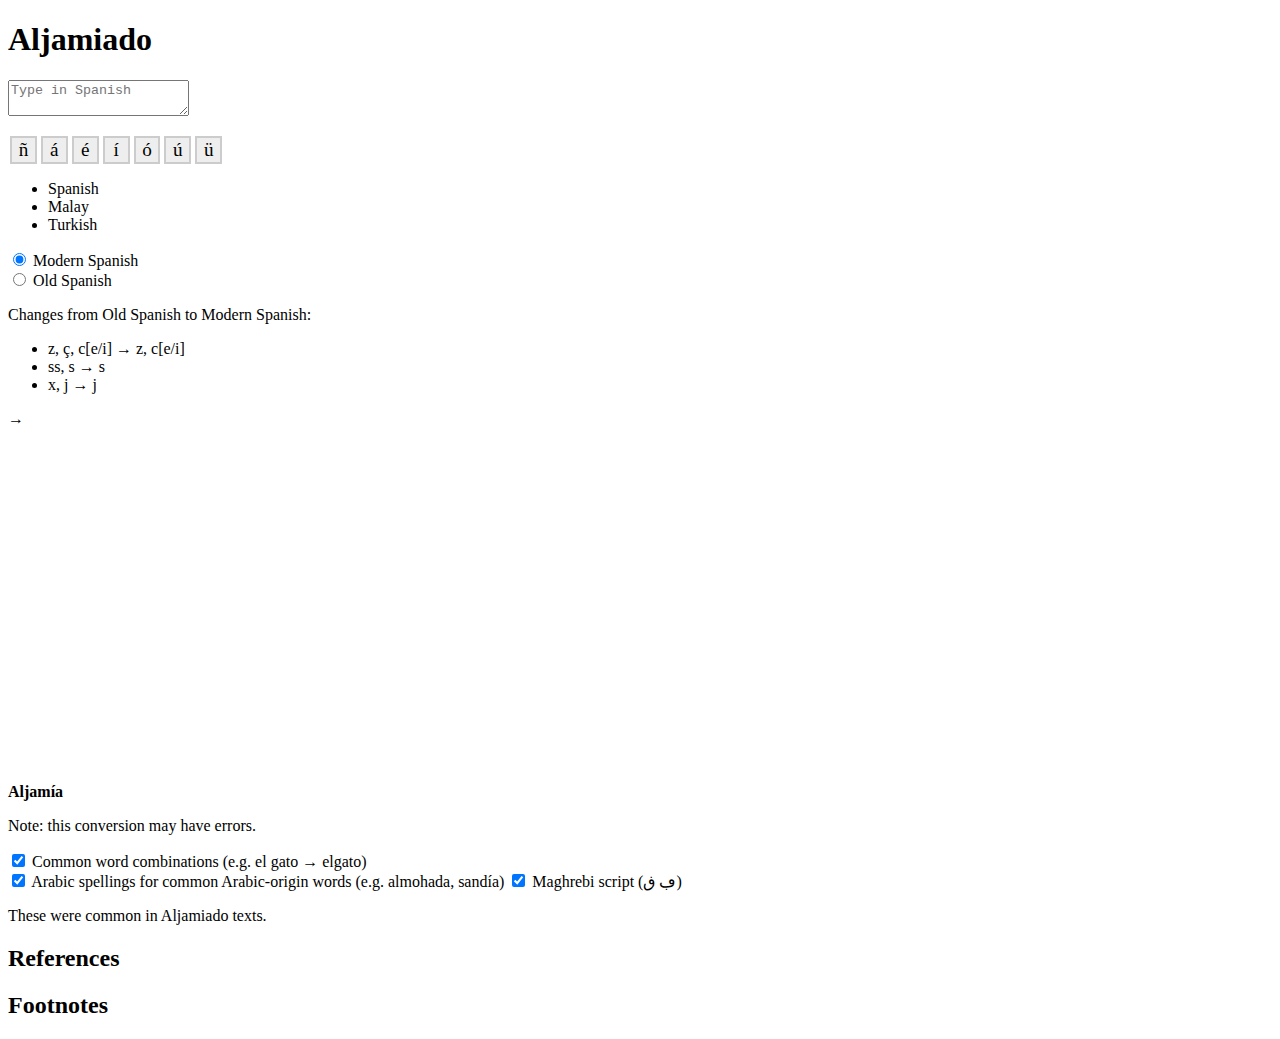
==== aljamiado/index.html @ 00fc75a9 "ottoman turkish improvements" ====
<!DOCTYPE html>
<html lang="en">

<head>
    <meta charset="utf-8">
    <meta name="viewport" content="width=device-width, initial-scale=1.0">
    <meta property="og:title" content="Aljamiado">
    <meta property="og:image" content="https://harysdalvi.com/sub/projects/classics-converter/img/Romance_languages.jpg">
    <link rel="stylesheet" href="https://harysdalvi.com/main.css">
    <title>Aljamiado</title>
    <link rel="stylesheet" href="https://harysdalvi.com/sub/projects/classics-converter/classics-shared.css">
    <style>
    #output-box {
        width: calc(100% - 24px);
        min-height: calc(max(200px, 35vh));
        padding: 12px;
        direction: rtl;
    }
    #output-settings,#special-chars {
        margin-block-start: 1em;
        margin-block-end: 1em;
    }
    button {
        font-size: 1.2em;
        font-family: inherit;
        min-width: 1.4em;
        background: #EEEEEE;
        border: 2px solid #CCCCCC;
        margin: 0 2px;
    }
    button:hover {
        background: #CCCCCC;
    }
    </style>
    <!-- <base href="https://harysdalvi.com/sub/projects/aljamiado/"> -->
    <script async src="https://www.googletagmanager.com/gtag/js?id=G-YPKKGJ4J3K"></script>
    <script>
    window.dataLayer = window.dataLayer || [];
    function gtag(){window.dataLayer.push(arguments);}
    gtag('js', new Date());

    gtag('config', 'G-YPKKGJ4J3K');
    </script>
    <script src="constants.js"></script>
    <script src="convert.js"></script>
</head>

<body>
<div class="before-main">
<h1>Aljamiado</h1>
<div class="box-container">
    <div class="box-container-column has-box">
        <div class="text-box">
            <textarea id="input-box" spellcheck="false" autocorrect="off" autocapitalize="off" placeholder="Type in Spanish"></textarea>
            <div class="ortho-box">
                <span id="orthography"></span>
            </div>
        </div>
        <div id="special-chars"></div>
        <ul class="choose-lang" id="input-lang">
            <li data-lang="es" class="active">Spanish</li>
            <li data-lang="ms">Malay</li>
            <li data-lang="tr">Turkish</li>
        </ul>
        <aside id="input-settings">
            <div data-lang="es">
                <form name="es_input" action="javascript:void(0)">
                    <input type="radio" name="era" value="modern" id="modern" checked>
                    <label for="modern">Modern Spanish</label><br>
                    <input type="radio" name="era" value="old" id="old">
                    <label for="old">Old Spanish</label>
                </form>
            </div>
        </aside>
        <aside id="input-instructions">
            <div data-lang="es">
                <p>
                    Changes from Old Spanish to Modern Spanish:
                    <ul>
                        <li>z, ç, c[e/i] → z, c[e/i]</li>
                        <li>ss, s → s</li>
                        <li>x, j → j</li>
                    </ul>
                </p>
            </div>
        </aside>
    </div>

    <div id="conv-arrow">→</div>

    <div class="box-container-column has-box">
        <div class="text-box">
            <div id="output-box"></div>
        </div>
        <!-- <ul class="choose-lang" id="output-lang">
        </ul> -->
        <aside id="output-settings">
            <div data-lang="es">
                <b>Aljamía</b>
            </div>
            <div data-lang="ms">
                <b>Jawi</b>
            </div>
            <div data-lang="tr">
                <b>Ottoman Turkish</b>
            </div>
            <p>Note: this conversion may have errors.</p>
            <div data-lang="es">
                <form name="es_output" action="javascript:void(0)">
                    <input type="checkbox" name="abbr" value="abbr" id="abbr" checked>
                    <label for="abbr">Common word combinations (e.g. el gato → elgato)</label><br>
                    <input type="checkbox" name="arabic" value="arabic" id="arabic" checked>
                    <label for="arabic">Arabic spellings for common Arabic-origin words (e.g. almohada, sandía)</label>
                    <input type="checkbox" name="maghrebi" value="maghrebi" id="maghrebi" checked>
                    <label for="maghrebi">Maghrebi script (ڢ ڧ)</label>
                    <p>These were common in Aljamiado texts.</p>
                    </p>
                </form>
            </div>
        </aside>
    </div>
</div>

</div>

<div class="main">
    

    <h2 id="ref">References</span></h2>
    <ol id="reflist">
    </ol>
    <h2>Footnotes</h2>
    <ul id="footnotes">
    </ul>
</div>


<div id="footer"></div>
<script src="http://harysdalvi.com/services.js"></script>
<script>
setAnchors();
orderCitations();
orderCitations('footnotes', ['*']);
// const DARK = darkTheme();
</script>
<script src="main.js"></script>

</body>

</html>
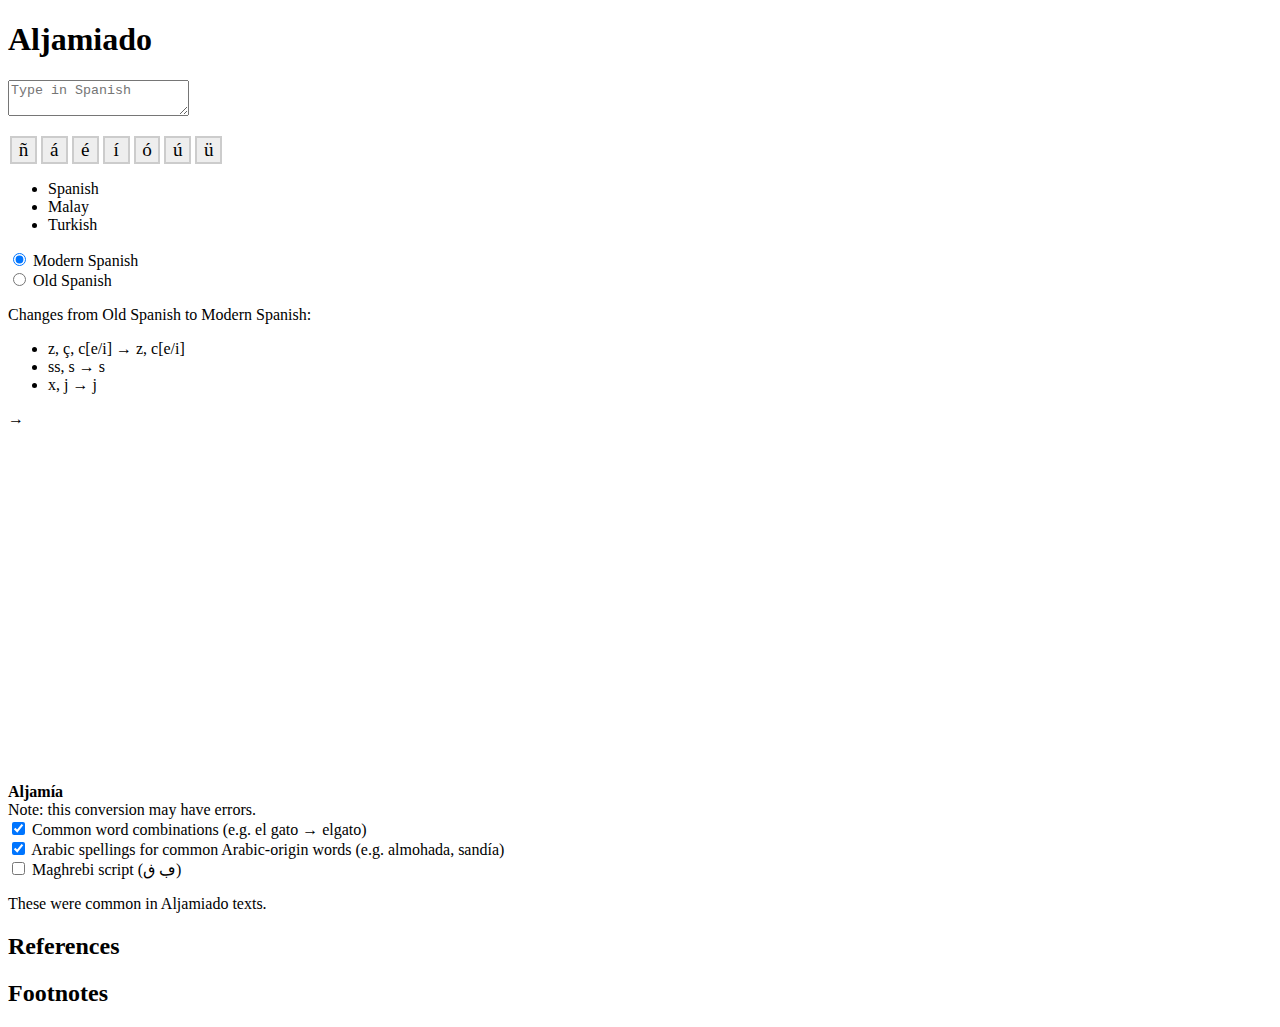
==== commit 153e8cb9: "fonts and styling" ====
--- a/aljamiado/index.html
+++ b/aljamiado/index.html
@@ -5,16 +5,22 @@
     <meta charset="utf-8">
     <meta name="viewport" content="width=device-width, initial-scale=1.0">
     <meta property="og:title" content="Aljamiado">
+    <meta property="og:description" content="An online tool to write Spanish, Malay, and Turkish in their historic Arabic scripts">
     <meta property="og:image" content="https://harysdalvi.com/sub/projects/classics-converter/img/Romance_languages.jpg">
     <link rel="stylesheet" href="https://harysdalvi.com/main.css">
     <title>Aljamiado</title>
+    <meta name="description" content="An online tool to write Spanish, Malay, and Turkish in their historic Arabic scripts">
     <link rel="stylesheet" href="https://harysdalvi.com/sub/projects/classics-converter/classics-shared.css">
+    <link rel="preconnect" href="https://fonts.googleapis.com">
+    <link rel="preconnect" href="https://fonts.gstatic.com" crossorigin>
+    <link href="https://fonts.googleapis.com/css2?family=Scheherazade+New&display=swap" rel="stylesheet">
     <style>
     #output-box {
         width: calc(100% - 24px);
         min-height: calc(max(200px, 35vh));
         padding: 12px;
         direction: rtl;
+        font-family: 'Scheherazade New', 'Times New Roman', serif;
     }
     #output-settings,#special-chars {
         margin-block-start: 1em;
@@ -104,17 +110,16 @@
             <div data-lang="tr">
                 <b>Ottoman Turkish</b>
             </div>
-            <p>Note: this conversion may have errors.</p>
+            Note: this conversion may have errors.
             <div data-lang="es">
                 <form name="es_output" action="javascript:void(0)">
                     <input type="checkbox" name="abbr" value="abbr" id="abbr" checked>
                     <label for="abbr">Common word combinations (e.g. el gato → elgato)</label><br>
                     <input type="checkbox" name="arabic" value="arabic" id="arabic" checked>
-                    <label for="arabic">Arabic spellings for common Arabic-origin words (e.g. almohada, sandía)</label>
-                    <input type="checkbox" name="maghrebi" value="maghrebi" id="maghrebi" checked>
+                    <label for="arabic">Arabic spellings for common Arabic-origin words (e.g. almohada, sandía)</label><br>
+                    <input type="checkbox" name="maghrebi" value="maghrebi" id="maghrebi">
                     <label for="maghrebi">Maghrebi script (ڢ ڧ)</label>
                     <p>These were common in Aljamiado texts.</p>
-                    </p>
                 </form>
             </div>
         </aside>
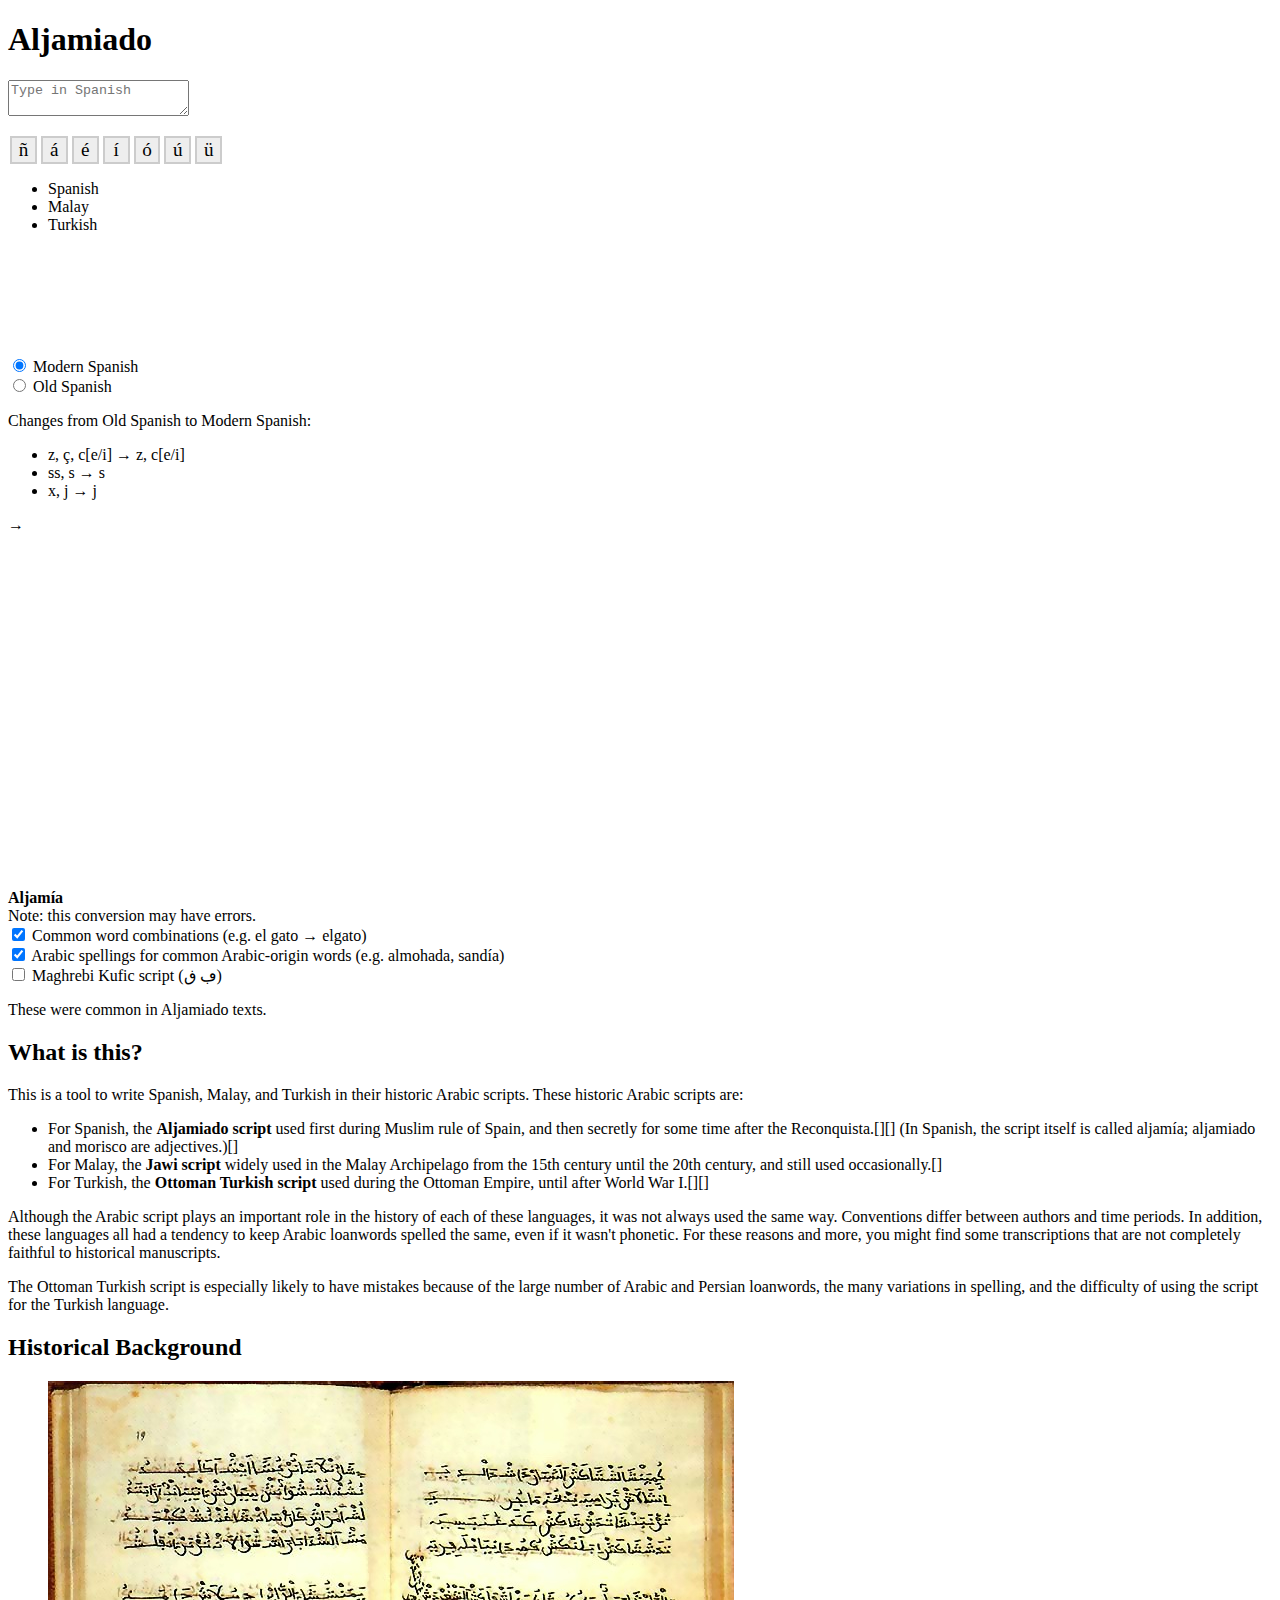
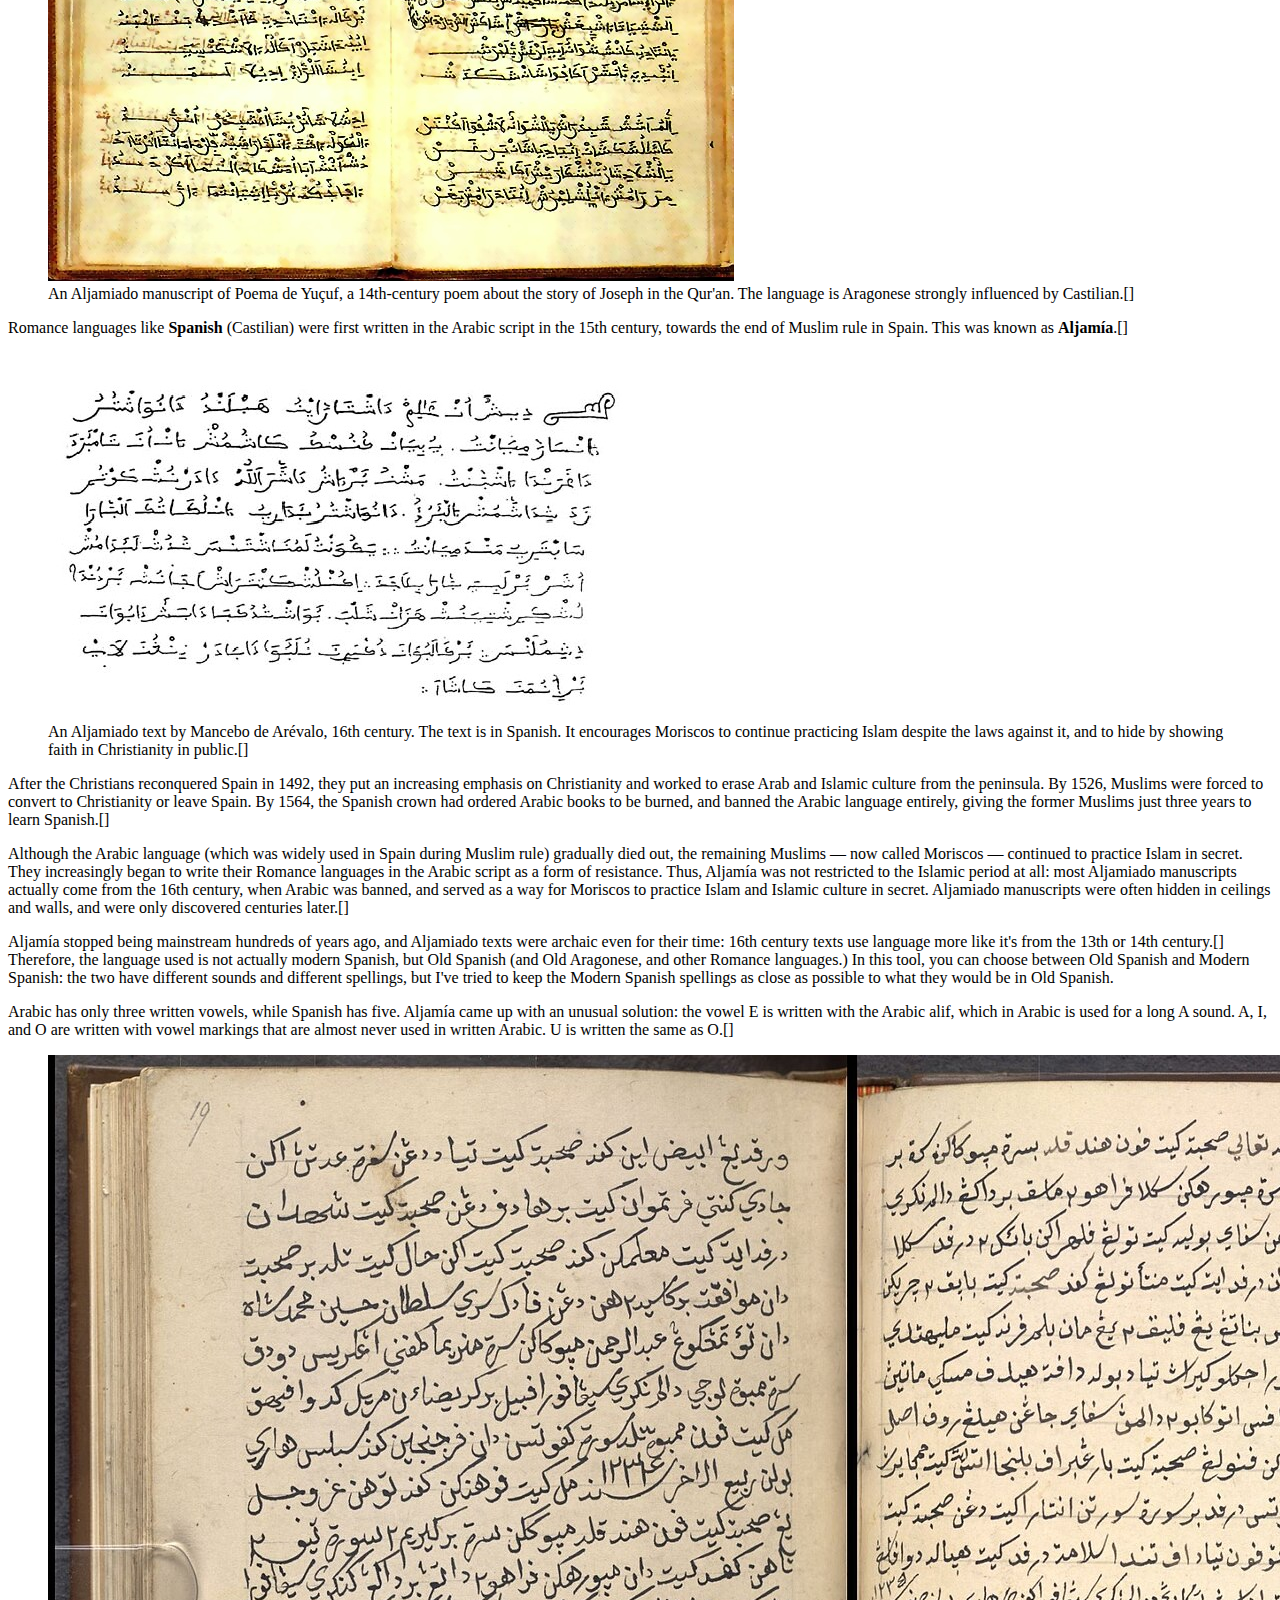
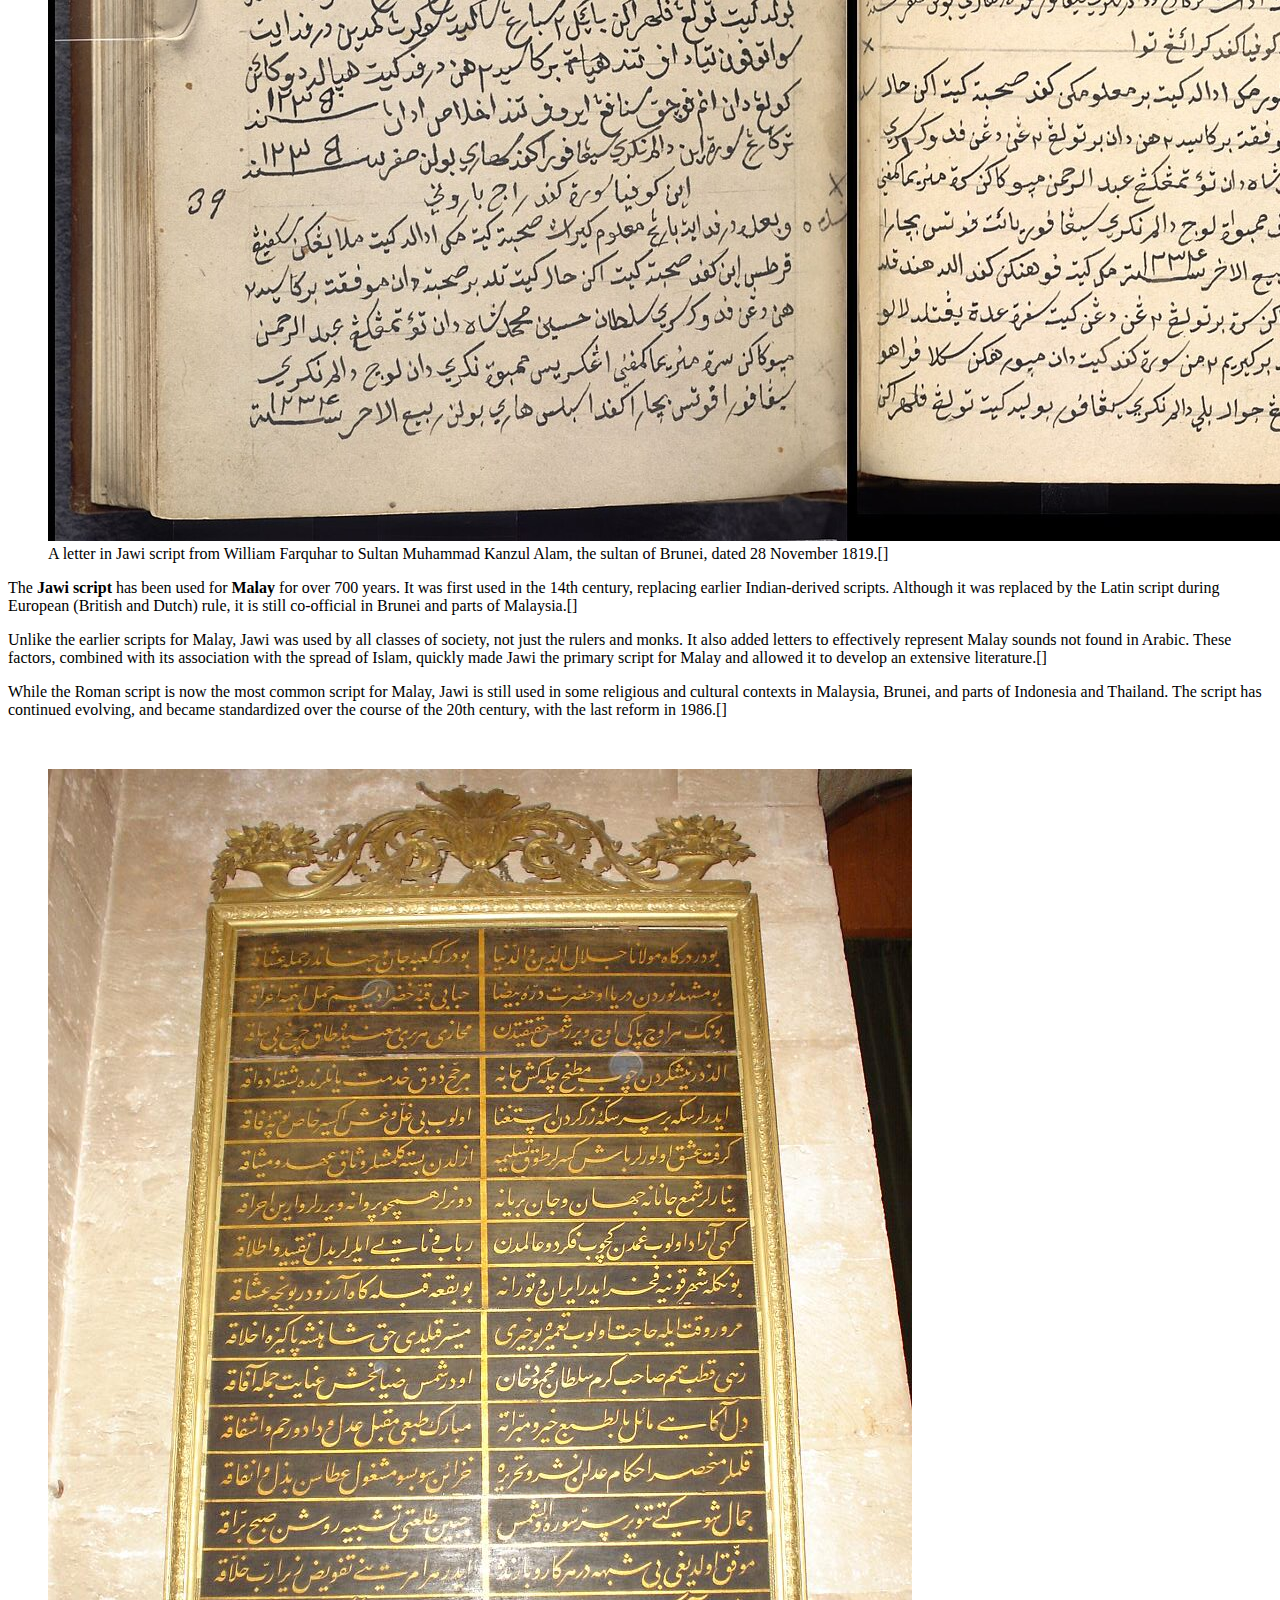
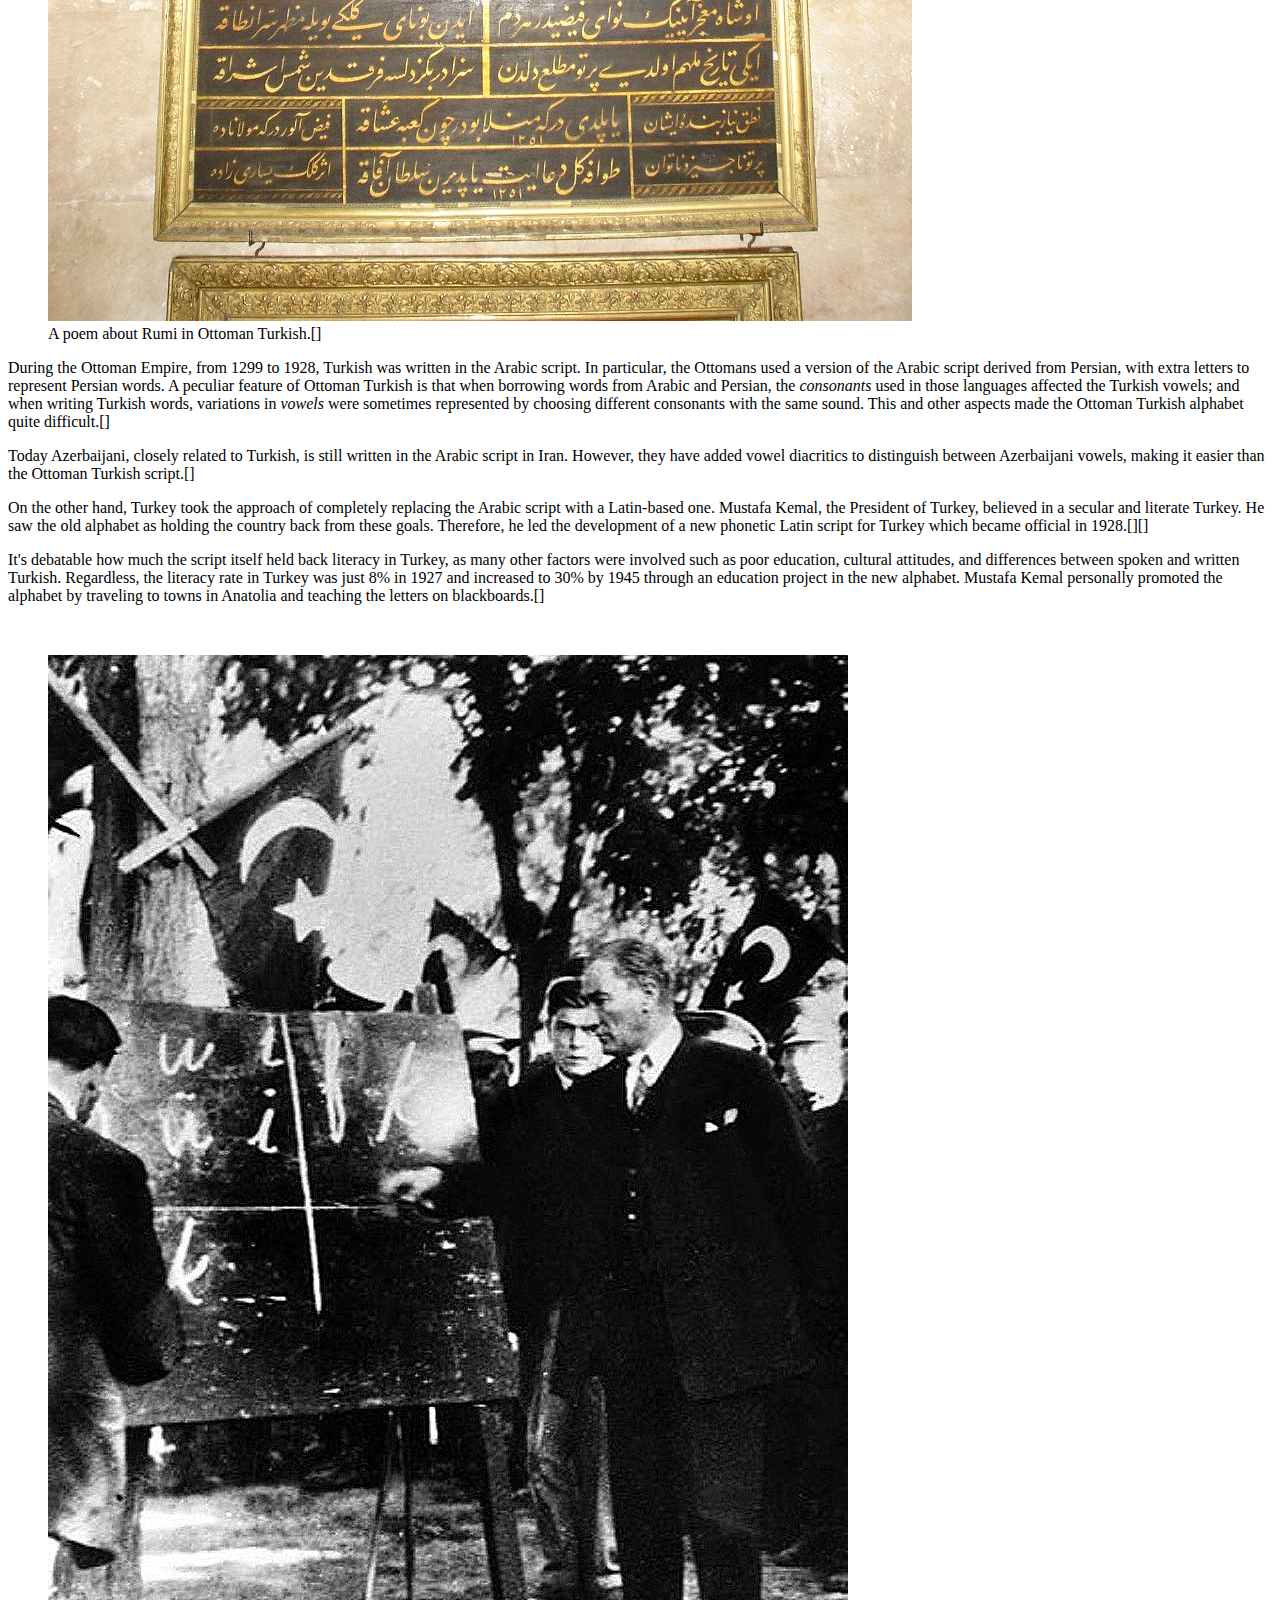
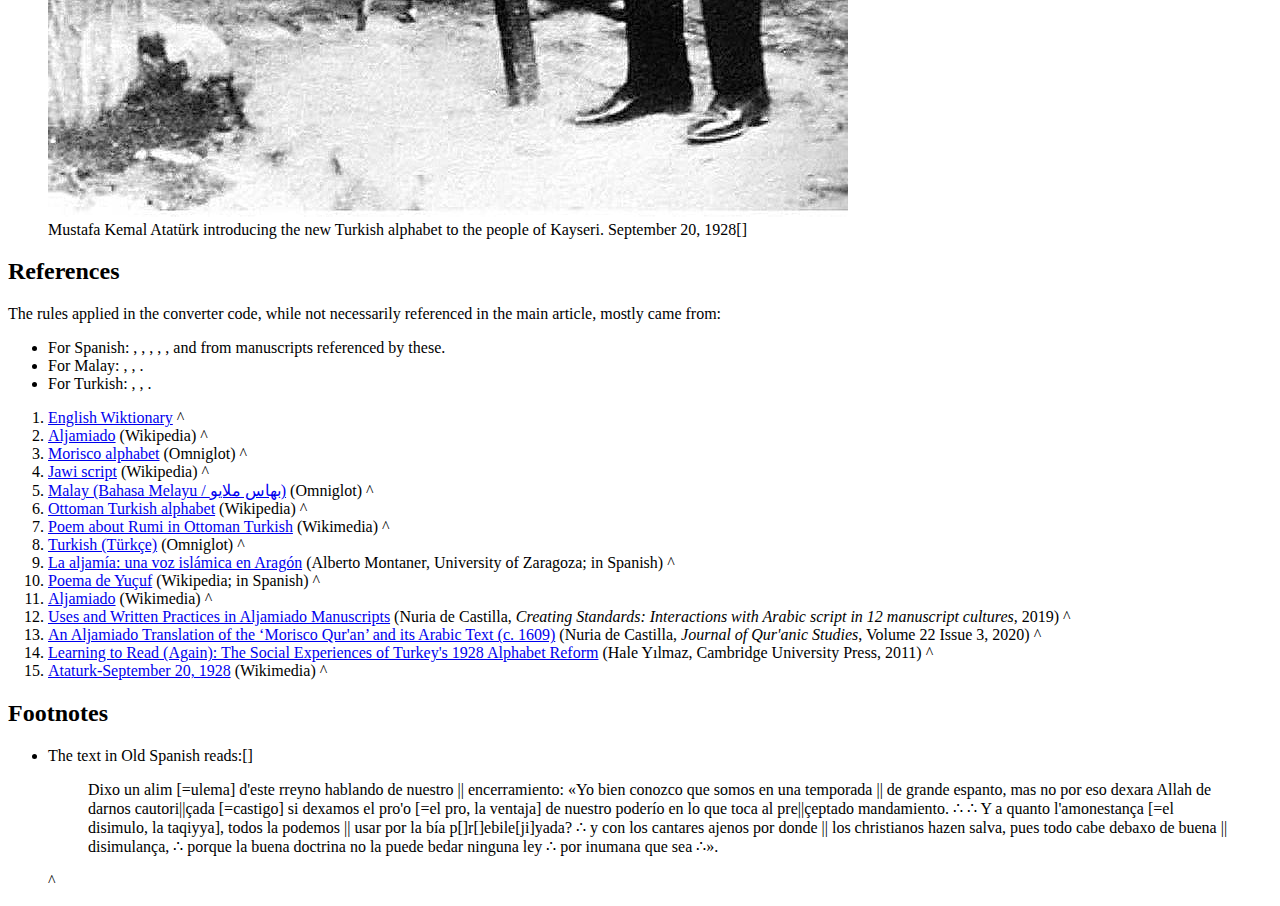
==== commit 464490c8: "add writeup and images for aljamiado" ====
--- a/aljamiado/index.html
+++ b/aljamiado/index.html
@@ -26,6 +26,9 @@
         margin-block-start: 1em;
         margin-block-end: 1em;
     }
+    ul.choose-lang {
+        height: 160px;
+    }
     button {
         font-size: 1.2em;
         font-family: inherit;
@@ -89,6 +92,14 @@
                     </ul>
                 </p>
             </div>
+            <div data-lang="ms">
+                <p>
+                    <ul>
+                        <li>Always use é for e taling: mérah</li>
+                        <li>Use e or ĕ for e pepet: kecil/kĕcil</li>
+                    </ul>
+                </p>
+            </div>
         </aside>
     </div>
 
@@ -118,7 +129,7 @@
                     <input type="checkbox" name="arabic" value="arabic" id="arabic" checked>
                     <label for="arabic">Arabic spellings for common Arabic-origin words (e.g. almohada, sandía)</label><br>
                     <input type="checkbox" name="maghrebi" value="maghrebi" id="maghrebi">
-                    <label for="maghrebi">Maghrebi script (ڢ ڧ)</label>
+                    <label for="maghrebi">Maghrebi Kufic script (ڢ ڧ)</label>
                     <p>These were common in Aljamiado texts.</p>
                 </form>
             </div>
@@ -129,13 +140,173 @@
 </div>
 
 <div class="main">
-    
+    <h2 id="what-is-this">What is this?</h2>
+    <p>This is a tool to write Spanish, Malay,
+        and Turkish in their historic Arabic scripts.
+        These historic Arabic scripts are:
+        <ul>
+            <li>For Spanish, the <strong>Aljamiado script</strong>
+                used first during Muslim rule of Spain, and then secretly for some time after
+                the Reconquista.[<a data-cite="aljamiado"></a>][<a data-cite="morisco"></a>]
+                (In Spanish, the script itself is called aljamía; aljamiado and morisco are
+                adjectives.)[<a data-cite="aragon"></a>]</li>
+            <li>For Malay, the <strong>Jawi script</strong>
+                widely used in the Malay Archipelago from the 15th century until the 20th century,
+                and still used occasionally.[<a data-cite="jawi"></a>]</li>
+            <li>For Turkish, the <strong>Ottoman Turkish script</strong>
+                used during the Ottoman Empire, until after World War I.[<a data-cite="ottoman"></a>][<a data-cite="turkish"></a>]</li>
+        </ul>
+        Although the Arabic script plays an important role in the history of each of these languages,
+            it was not always used the same way. Conventions differ between authors and time periods.
+            In addition, these languages all had a tendency to keep Arabic loanwords spelled the same,
+            even if it wasn't phonetic. For these reasons and more, you might find some
+            transcriptions that are not completely faithful to historical manuscripts.
+    </p>
+    <p>The Ottoman Turkish script is especially likely to have mistakes because of the
+        large number of Arabic and Persian loanwords, the many variations in spelling,
+        and the difficulty of using the script for the Turkish language.
+    </p>
+
+    <h2 id="historical-background">Historical Background</h2>
+    <figure class="bigimg">
+        <img src="img/Poema_de_Yusuf.jpg" alt="Poema de Yusuf">
+        <figcaption>An Aljamiado manuscript of Poema de Yuçuf, a 14th-century poem about the story of Joseph in the Qur'an.
+            The language is Aragonese strongly influenced by Castilian.[<a data-cite="yusuf"></a>]</figcaption>
+    </figure>
+    <p>Romance languages like <strong>Spanish</strong> (Castilian) were first written in the Arabic script in the 15th
+        century, towards the end of Muslim rule in Spain. This was known as <strong>Aljamía</strong>.[<a data-cite="aljamiado"></a>]</p>
+    <figure class="endfloat">
+        <img src="img/arevalo.jpg" alt="Aljamiado text by Mancebo de Arévalo, 16th century">
+        <figcaption>An Aljamiado text by Mancebo de Arévalo, 16th century.
+            The text is in Spanish. It encourages Moriscos to continue practicing Islam despite
+            the laws against it, and to hide by showing faith in Christianity in public.<a data-footnotes="aljamiado"></a>[<a data-cite="arevalo"></a>]
+        </figcaption>
+    </figure>
+    <p>
+        After the Christians reconquered Spain in
+        1492, they put an increasing emphasis on Christianity and worked to erase Arab and Islamic culture from
+        the peninsula. By 1526, Muslims were forced to convert to Christianity or leave Spain.
+        By 1564, the Spanish crown had ordered Arabic books to be burned,
+        and banned the Arabic language entirely, giving the former Muslims just three years to learn Spanish.[<a data-cite="nuria"></a>]
+    </p>
+        Although the Arabic language (which was widely used in Spain during Muslim rule)
+        gradually died out, the remaining Muslims &mdash; now called Moriscos &mdash;
+        continued to practice Islam in secret.
+        They increasingly began to write their
+        Romance languages in the Arabic script as a form of resistance.
+        Thus, Aljamía was not restricted to the Islamic period at all:
+        most Aljamiado manuscripts actually come from the
+        16th century, when Arabic was banned, and served as a way for Moriscos to practice Islam and Islamic culture in secret.
+        Aljamiado manuscripts were often hidden in
+        ceilings and walls, and were only discovered centuries later.[<a data-cite="nuria"></a>]
+    </p>
+    <p>Aljamía stopped being mainstream hundreds of years ago, and Aljamiado texts were archaic
+        even for their time: 16th century texts use language more like it's from the 13th or 14th century.[<a data-cite="nuria"></a>]
+        Therefore, the language used is not actually modern Spanish, but Old Spanish (and Old Aragonese,
+        and other Romance languages.) In this tool, you can choose between Old Spanish and Modern Spanish:
+        the two have different sounds and different spellings, but I've tried to keep the Modern Spanish
+        spellings as close as possible to what they would be in Old Spanish.
+    </p>
+    <p>Arabic has only three written vowels, while Spanish has five. Aljamía came up with an unusual solution:
+        the vowel E is written with the Arabic alif, which in Arabic is used for a long A sound.
+        A, I, and O are written with vowel markings that are almost never used in written Arabic.
+        U is written the same as O.[<a data-cite="aljamiado"></a>]
+    </p>
+    <figure class="endfloat">
+        <img src="img/jawi.jpg" alt="Jawi script">
+        <figcaption>A letter in Jawi script from William Farquhar to Sultan Muhammad Kanzul Alam, the sultan of Brunei, dated 28 November 1819.[<a data-cite="jawi"></a>]</figcaption>
+    </figure>
+    <p>The <strong>Jawi script</strong> has been used for <strong>Malay</strong> for over 700 years.
+        It was first used in the 14th century,
+        replacing earlier Indian-derived scripts. Although it was replaced by the Latin script during
+        European (British and Dutch) rule, it is still co-official in Brunei and parts of Malaysia.[<a data-cite="malay"></a>]
+    </p>
+    <p>Unlike the earlier scripts for Malay, Jawi was used by all classes of society, not just the rulers and monks.
+        It also added letters to effectively represent Malay sounds not found in Arabic.
+        These factors, combined with its association with the spread of Islam, quickly made Jawi the primary
+        script for Malay and allowed it to develop an extensive literature.[<a data-cite="jawi"></a>]
+    </p>
+    <p>While the Roman script is now the most common script for Malay, Jawi is still used in
+        some religious and cultural contexts in Malaysia, Brunei, and parts of Indonesia and Thailand.
+        The script has continued evolving, and became standardized over the course of the 20th century,
+        with the last reform in 1986.[<a data-cite="jawi"></a>]
+    </p>
+    <br clear="all">
+    <figure class="endfloat">
+        <img src="img/ottoman.jpg" alt="Ottoman Turkish script">
+        <figcaption>A poem about Rumi in Ottoman Turkish.[<a data-cite="ottoman-rumi"></a>]</figcaption>
+    </figure>
+    <p>During the Ottoman Empire, from 1299 to 1928, Turkish was written in the Arabic script.
+        In particular, the Ottomans used a version of the Arabic script derived from Persian,
+        with extra letters to represent Persian words. A peculiar feature of Ottoman Turkish is that
+        when borrowing words from Arabic and Persian, the <em>consonants</em> used in those languages
+        affected the Turkish vowels; and when writing Turkish words, variations in <em>vowels</em>
+        were sometimes represented by choosing different consonants with the same sound.
+        This and other aspects made the Ottoman Turkish alphabet quite difficult.[<a data-cite="ottoman"></a>]
+    </p>
+    <p>Today Azerbaijani, closely related to Turkish, is still written in the Arabic script in Iran.
+        However, they have added vowel diacritics to distinguish between Azerbaijani vowels,
+        making it easier than the Ottoman Turkish script.[<a data-cite="ottoman"></a>]
+    </p>
+    <p>
+        On the other hand, Turkey took the approach of completely replacing the Arabic script with a Latin-based
+        one. Mustafa Kemal, the President of Turkey, believed in a secular and literate Turkey. He saw the old alphabet as holding the country back from these goals.
+        Therefore, he led the development of a new phonetic Latin script for Turkey which became official in 1928.[<a data-cite="turkish"></a>][<a data-cite="reform"></a>]
+    </p>
+    <p>
+        It's debatable how much the script itself held back literacy in Turkey, as many other factors were involved such as poor education,
+        cultural attitudes, and differences between spoken and written Turkish.
+        Regardless,
+        the literacy rate in Turkey was just 8% in 1927 and increased to 30% by 1945 through an education project
+        in the new alphabet. Mustafa Kemal personally promoted the alphabet by traveling to towns in Anatolia and
+        teaching the letters on blackboards.[<a data-cite="reform"></a>]
+    </p>
+    <br clear="all">
+    <figure class="endfloat">
+        <img src="img/ataturk.jpg">
+        <figcaption>Mustafa Kemal Atatürk introducing the new Turkish alphabet to the people of Kayseri. September 20, 1928[<a data-cite="ataturk"></a>]</figcaption>
+    </figure>
+
+
 
     <h2 id="ref">References</span></h2>
+    <p>The rules applied in the converter code, while not necessarily referenced in the main article,
+        mostly came from:
+        <ul>
+            <li>For Spanish: <a data-cite="aljamiado"></a>, <a data-cite="morisco"></a>, <a data-cite="aragon"></a>,
+                <a data-cite="nuria"></a>, <a data-cite="nuria2"></a>, and from manuscripts referenced by these.
+            </li>
+            <li>For Malay: <a data-cite="jawi"></a>, <a data-cite="malay"></a>, <a data-cite="wiktionary"></a>.</li>
+            <li>For Turkish: <a data-cite="ottoman"></a>, <a data-cite="turkish"></a>, <a data-cite="wiktionary"></a>.</li>
+        </ul>
+    </p>
     <ol id="reflist">
+        <li data-cite="wiktionary"><a href="https://en.wiktionary.org/wiki/Wiktionary:Main_Page" target="_blank">English Wiktionary</a> <a data-cite="up">^</a></li>
+        <li data-cite="aljamiado"><a href="https://en.wikipedia.org/wiki/Aljamiado" target="_blank">Aljamiado</a> (Wikipedia) <a data-cite="up">^</a></li>
+        <li data-cite="morisco"><a href="https://www.omniglot.com/writing/aljamiado.htm" target="_blank">Morisco alphabet</a> (Omniglot) <a data-cite="up">^</a></li>
+        <li data-cite="jawi"><a href="https://en.wikipedia.org/wiki/Jawi_script" target="_blank">Jawi script</a> (Wikipedia) <a data-cite="up">^</a></li>
+        <li data-cite="malay"><a href="https://www.omniglot.com/writing/malay.htm" target="_blank">Malay (Bahasa Melayu / بهاس ملايو)</a> (Omniglot) <a data-cite="up">^</a></li>
+        <li data-cite="ottoman"><a href="https://en.wikipedia.org/wiki/Ottoman_Turkish_alphabet" target="_blank">Ottoman Turkish alphabet</a> (Wikipedia) <a data-cite="up">^</a></li>
+        <li data-cite="ottoman-rumi"><a href="https://commons.wikimedia.org/wiki/File:Poem_about_Rumi_in_Ottoman_Turkish.jpg" target="_blank">Poem about Rumi in Ottoman Turkish</a> (Wikimedia) <a data-cite="up">^</a></li>
+        <li data-cite="turkish"><a href="https://www.omniglot.com/writing/turkish.htm" target="_blank">Turkish (Türkçe)</a> (Omniglot) <a data-cite="up">^</a></li>
+        <li data-cite="aragon"><a href="https://ifc.dpz.es/recursos/publicaciones/23/31/ebook2431_4.pdf" target="_blank">La aljamía: una voz islámica en Aragón</a>
+            (Alberto Montaner, University of Zaragoza; in Spanish) <a data-cite="up">^</a></li>
+        <li data-cite="yusuf"><a href="https://es.wikipedia.org/wiki/Poema_de_Yuçuf" target="_blank">Poema de Yuçuf</a> (Wikipedia; in Spanish) <a data-cite="up">^</a></li>
+        <li data-cite="arevalo"><a href="https://commons.wikimedia.org/wiki/File:Aljamiado.png" target="_blank">Aljamiado</a> (Wikimedia) <a data-cite="up">^</a></li>
+        <li data-cite="nuria"><a href="https://doi.org/10.1515/9783110639063-005" target="_blank">Uses and Written Practices in
+            Aljamiado Manuscripts</a> (Nuria de Castilla, <cite>Creating Standards: Interactions with Arabic script in 12 manuscript cultures</cite>, 2019) <a data-cite="up">^</a></li>
+        <li data-cite="nuria2"><a href="https://doi.org/10.3366/jqs.2020.0439" target="_blank">An Aljamiado Translation of the ‘Morisco Qur'an’ and its Arabic Text (c. 1609)</a>
+            (Nuria de Castilla, <cite>Journal of Qur'anic Studies</cite>, Volume 22 Issue 3, 2020) <a data-cite="up">^</a></li>
+        <li data-cite="reform"><a href="https://www.cambridge.org/core/journals/international-journal-of-middle-east-studies/article/learning-to-read-again-the-social-experiences-of-turkeys-1928-alphabet-reform/F313C1942EB18220E9FD9B2B417D5601" target="_blank">Learning
+            to Read (Again): The Social Experiences of Turkey's 1928 Alphabet Reform</a> (Hale Yılmaz, Cambridge University Press, 2011) <a data-cite="up">^</a></li>
+        <li data-cite="ataturk"><a href="https://commons.wikimedia.org/wiki/File:Ataturk-September_20,_1928.jpg" target="_blank">Ataturk-September 20, 1928</a> (Wikimedia) <a data-cite="up">^</a></li>
     </ol>
     <h2>Footnotes</h2>
     <ul id="footnotes">
+        <li data-footnotes="aljamiado">The text in Old Spanish reads:[<a data-cite="arevalo"></a>]
+            <blockquote>Dixo un alim [=ulema] d'este rreyno hablando de nuestro || encerramiento: «Yo bien conozco que somos en una temporada || de grande espanto, mas no por eso dexara Allah de darnos cautori||çada [=castigo] si dexamos el pro'o [=el pro, la ventaja] de nuestro poderío en lo que toca al pre||çeptado mandamiento. ∴ ∴ Y a quanto l'amonestança [=el disimulo, la taqiyya], todos la podemos || usar por la bía p[]r[]ebile[ji]yada? ∴ y con los cantares ajenos por donde || los christianos hazen salva, pues todo cabe debaxo de buena || disimulança, ∴ porque la buena doctrina no la puede bedar ninguna ley ∴ por inumana que sea ∴».
+            </blockquote>
+            <a data-footnotes="up">^</a></li>
     </ul>
 </div>
 
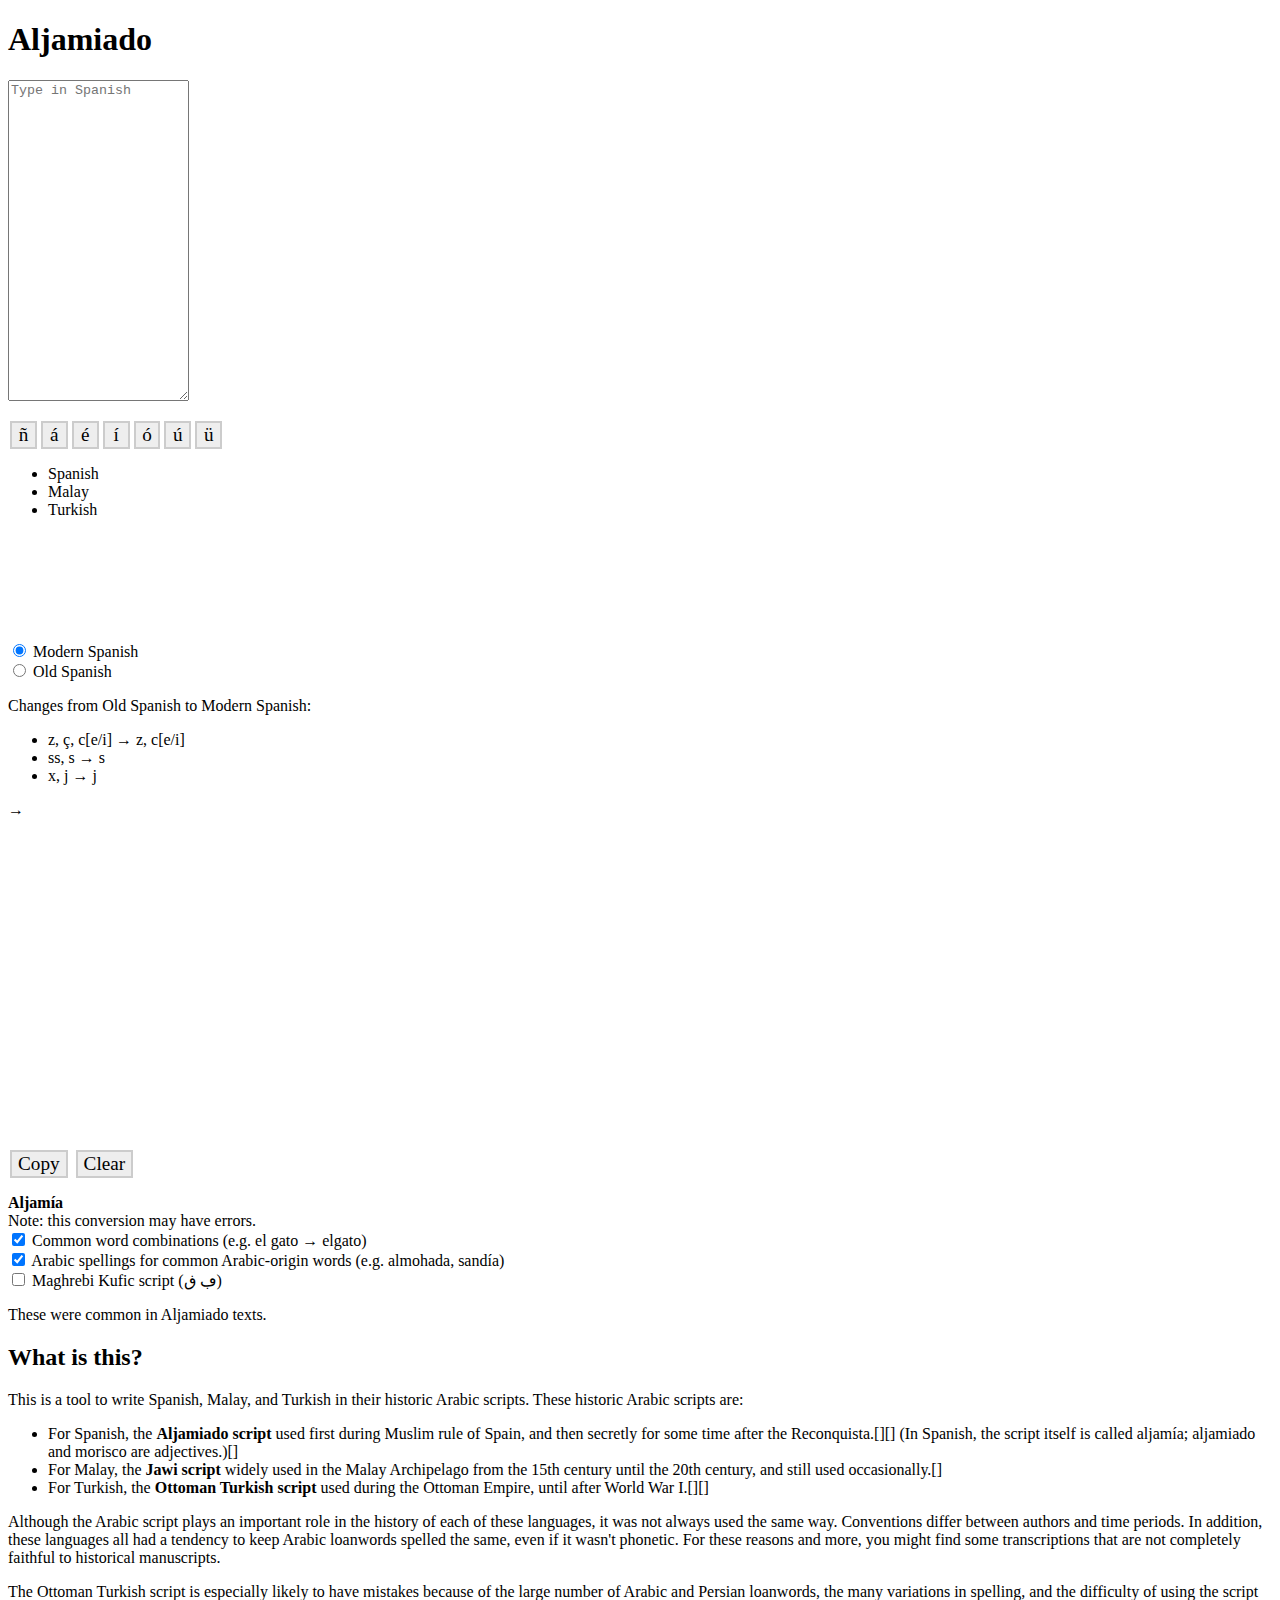
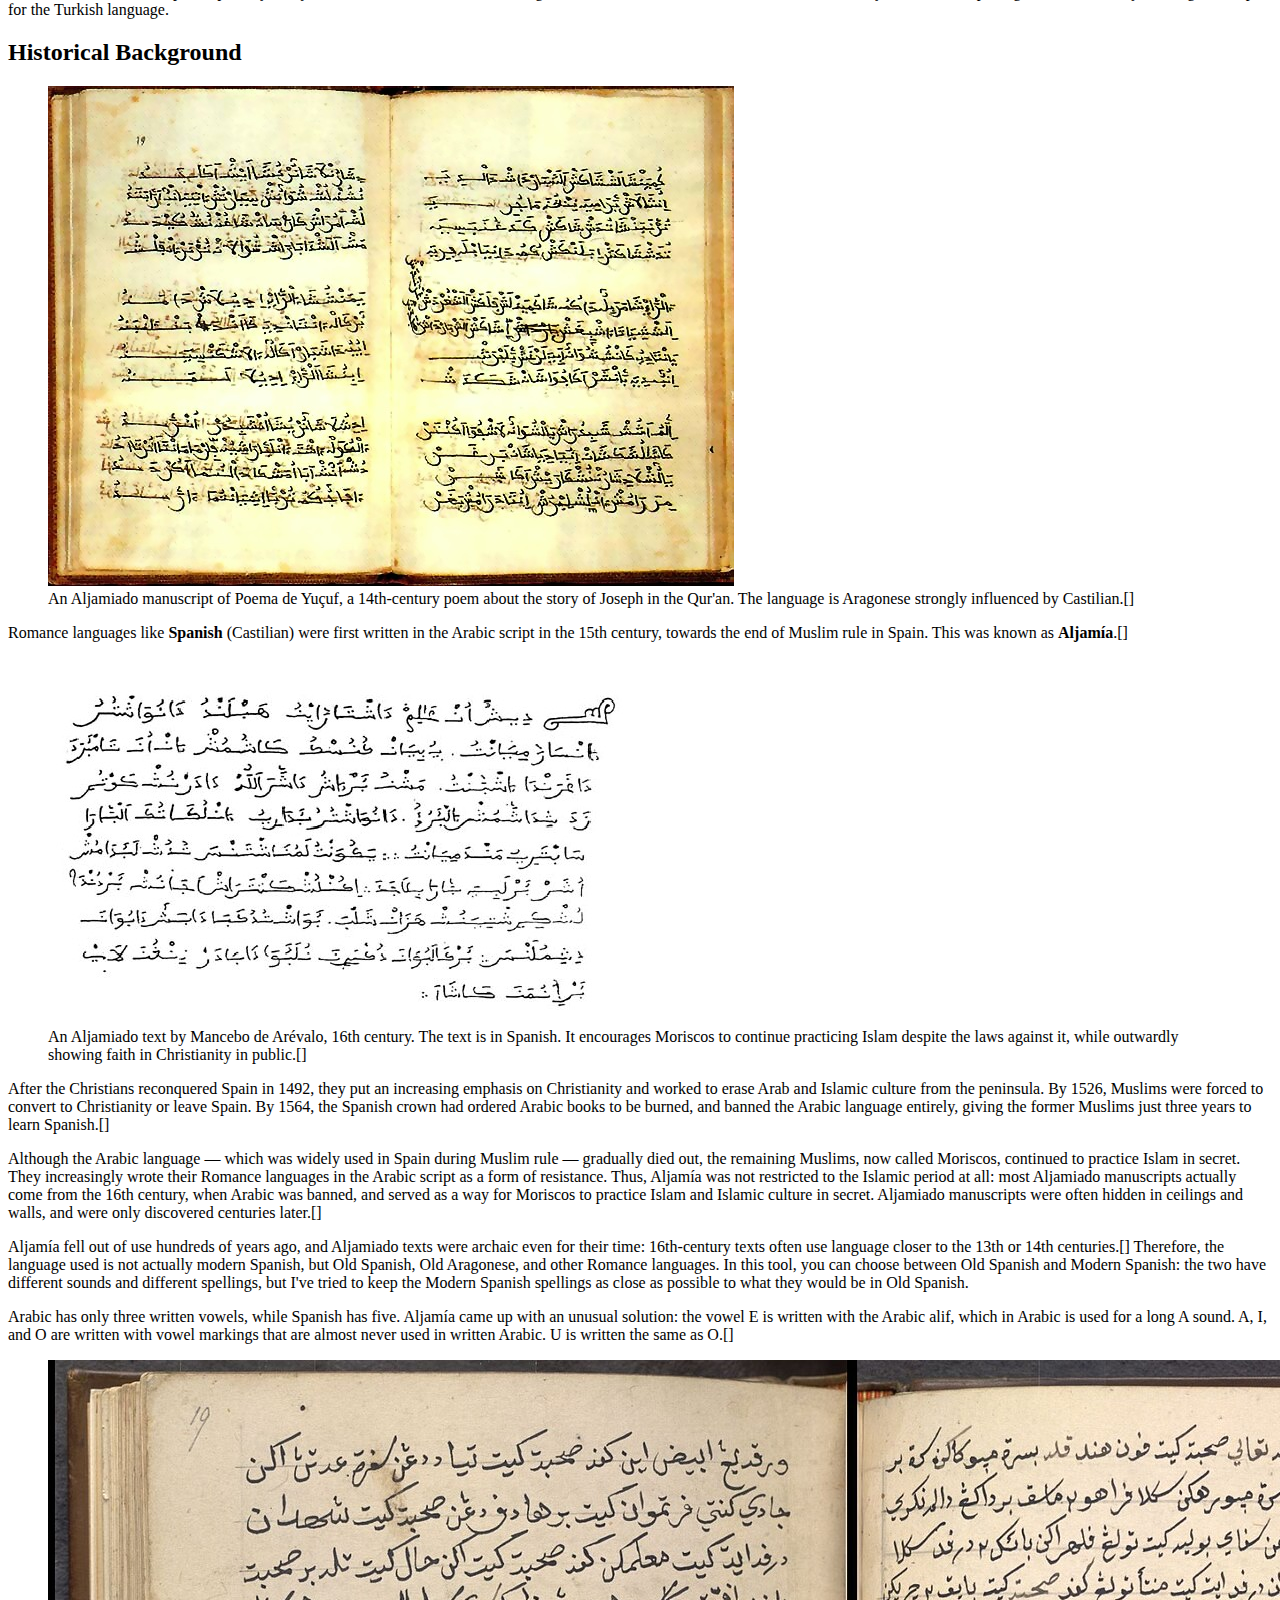
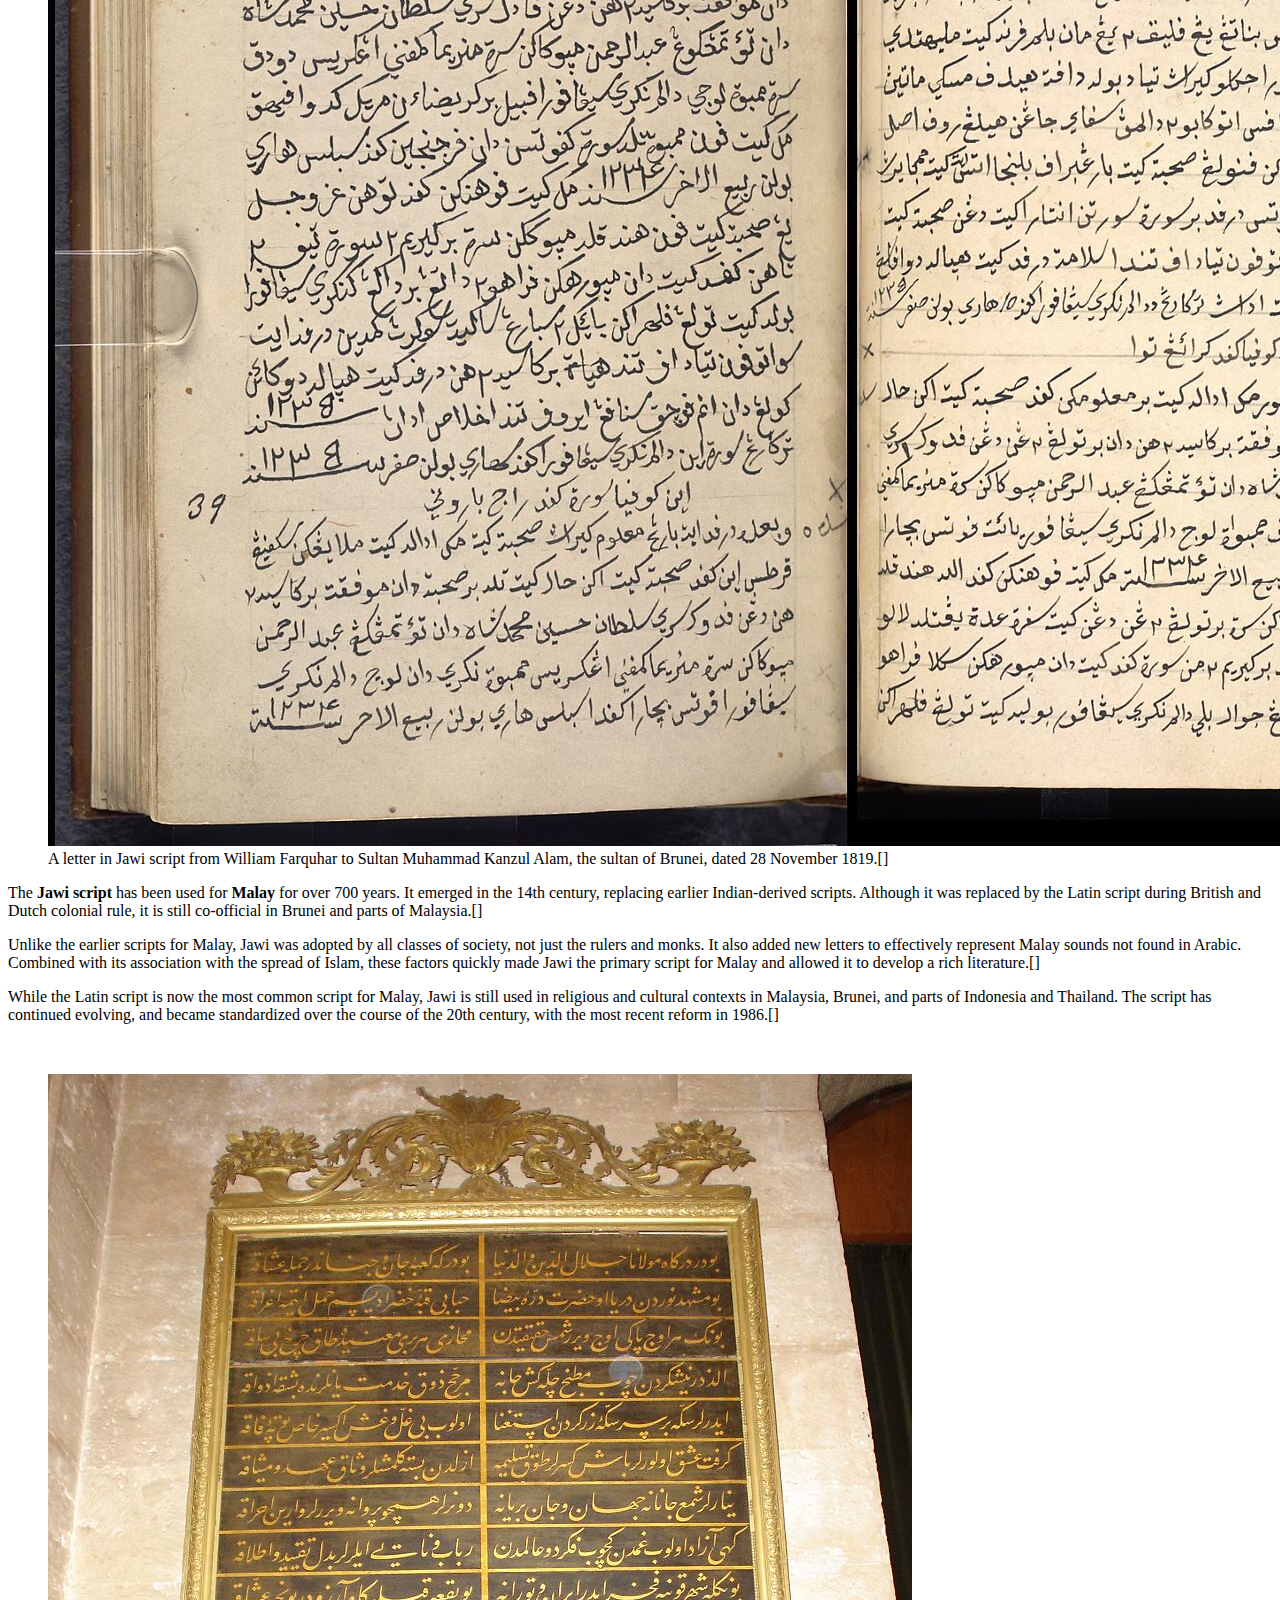
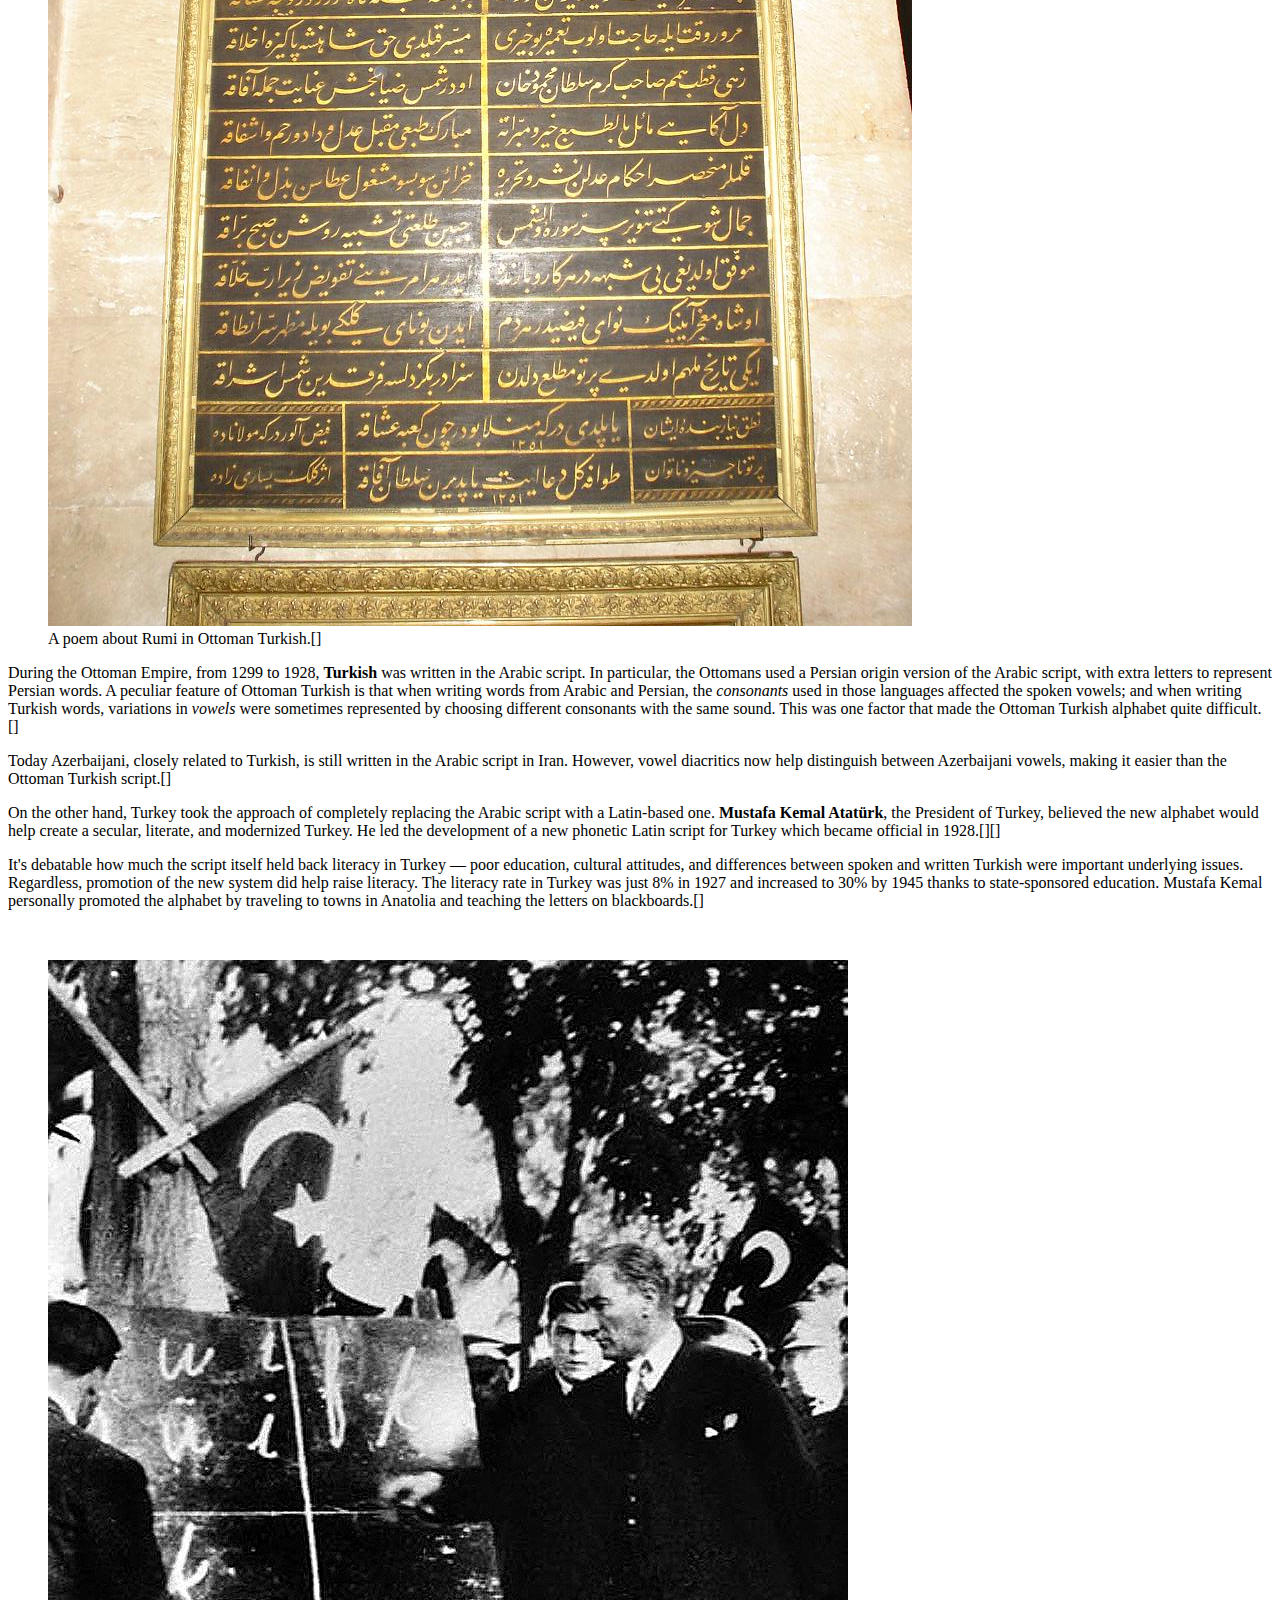
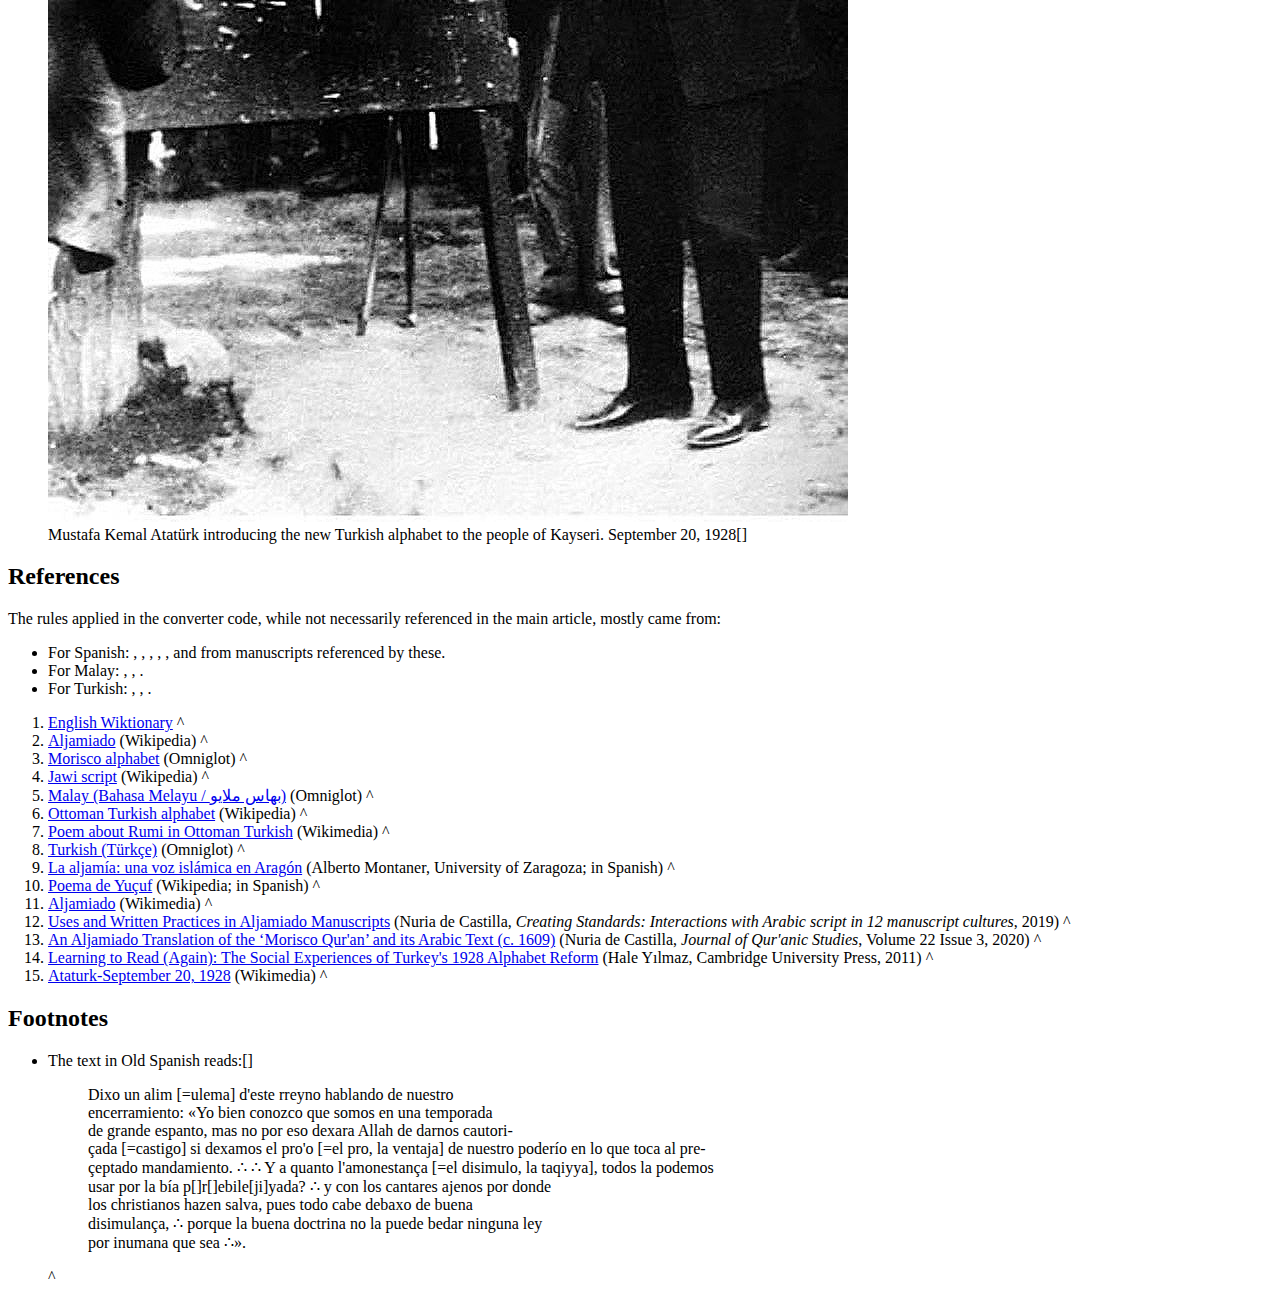
==== commit 96582101: "edits to writeup, code, and styling" ====
--- a/aljamiado/index.html
+++ b/aljamiado/index.html
@@ -15,14 +15,14 @@
     <link rel="preconnect" href="https://fonts.gstatic.com" crossorigin>
     <link href="https://fonts.googleapis.com/css2?family=Scheherazade+New&display=swap" rel="stylesheet">
     <style>
+    #input-box,#output-box {
+        min-height: calc(max(200px, 35vh));
+    }
     #output-box {
-        width: calc(100% - 24px);
-        min-height: calc(max(200px, 35vh));
-        padding: 12px;
         direction: rtl;
         font-family: 'Scheherazade New', 'Times New Roman', serif;
     }
-    #output-settings,#special-chars {
+    #output-settings,#special-chars,#output-buttons {
         margin-block-start: 1em;
         margin-block-end: 1em;
     }
@@ -32,13 +32,18 @@
     button {
         font-size: 1.2em;
         font-family: inherit;
+        color: inherit;
         min-width: 1.4em;
+        max-width: fit-content;
         background: #EEEEEE;
         border: 2px solid #CCCCCC;
         margin: 0 2px;
     }
     button:hover {
         background: #CCCCCC;
+    }
+    button:active {
+        background: #AAAA99;
     }
     </style>
     <!-- <base href="https://harysdalvi.com/sub/projects/aljamiado/"> -->
@@ -61,9 +66,6 @@
     <div class="box-container-column has-box">
         <div class="text-box">
             <textarea id="input-box" spellcheck="false" autocorrect="off" autocapitalize="off" placeholder="Type in Spanish"></textarea>
-            <div class="ortho-box">
-                <span id="orthography"></span>
-            </div>
         </div>
         <div id="special-chars"></div>
         <ul class="choose-lang" id="input-lang">
@@ -96,7 +98,7 @@
                 <p>
                     <ul>
                         <li>Always use é for e taling: mérah</li>
-                        <li>Use e or ĕ for e pepet: kecil/kĕcil</li>
+                        <li>Use e for e pepet: kecil/kĕcil</li>
                     </ul>
                 </p>
             </div>
@@ -108,6 +110,10 @@
     <div class="box-container-column has-box">
         <div class="text-box">
             <div id="output-box"></div>
+        </div>
+        <div id="output-buttons">
+            <button onclick="copyOutput()">Copy</button>
+            <button onclick="clearOutput()">Clear</button>
         </div>
         <!-- <ul class="choose-lang" id="output-lang">
         </ul> -->
@@ -179,7 +185,7 @@
         <img src="img/arevalo.jpg" alt="Aljamiado text by Mancebo de Arévalo, 16th century">
         <figcaption>An Aljamiado text by Mancebo de Arévalo, 16th century.
             The text is in Spanish. It encourages Moriscos to continue practicing Islam despite
-            the laws against it, and to hide by showing faith in Christianity in public.<a data-footnotes="aljamiado"></a>[<a data-cite="arevalo"></a>]
+            the laws against it, while outwardly showing faith in Christianity in public.<a data-footnotes="aljamiado"></a>[<a data-cite="arevalo"></a>]
         </figcaption>
     </figure>
     <p>
@@ -189,10 +195,10 @@
         By 1564, the Spanish crown had ordered Arabic books to be burned,
         and banned the Arabic language entirely, giving the former Muslims just three years to learn Spanish.[<a data-cite="nuria"></a>]
     </p>
-        Although the Arabic language (which was widely used in Spain during Muslim rule)
-        gradually died out, the remaining Muslims &mdash; now called Moriscos &mdash;
+        Although the Arabic language &mdash; which was widely used in Spain during Muslim rule &mdash;
+        gradually died out, the remaining Muslims, now called Moriscos,
         continued to practice Islam in secret.
-        They increasingly began to write their
+        They increasingly wrote their
         Romance languages in the Arabic script as a form of resistance.
         Thus, Aljamía was not restricted to the Islamic period at all:
         most Aljamiado manuscripts actually come from the
@@ -200,10 +206,10 @@
         Aljamiado manuscripts were often hidden in
         ceilings and walls, and were only discovered centuries later.[<a data-cite="nuria"></a>]
     </p>
-    <p>Aljamía stopped being mainstream hundreds of years ago, and Aljamiado texts were archaic
-        even for their time: 16th century texts use language more like it's from the 13th or 14th century.[<a data-cite="nuria"></a>]
-        Therefore, the language used is not actually modern Spanish, but Old Spanish (and Old Aragonese,
-        and other Romance languages.) In this tool, you can choose between Old Spanish and Modern Spanish:
+    <p>Aljamía fell out of use hundreds of years ago, and Aljamiado texts were archaic
+        even for their time: 16th-century texts often use language closer to the 13th or 14th centuries.[<a data-cite="nuria"></a>]
+        Therefore, the language used is not actually modern Spanish, but Old Spanish, Old Aragonese,
+        and other Romance languages. In this tool, you can choose between Old Spanish and Modern Spanish:
         the two have different sounds and different spellings, but I've tried to keep the Modern Spanish
         spellings as close as possible to what they would be in Old Spanish.
     </p>
@@ -217,48 +223,48 @@
         <figcaption>A letter in Jawi script from William Farquhar to Sultan Muhammad Kanzul Alam, the sultan of Brunei, dated 28 November 1819.[<a data-cite="jawi"></a>]</figcaption>
     </figure>
     <p>The <strong>Jawi script</strong> has been used for <strong>Malay</strong> for over 700 years.
-        It was first used in the 14th century,
+        It emerged in the 14th century,
         replacing earlier Indian-derived scripts. Although it was replaced by the Latin script during
-        European (British and Dutch) rule, it is still co-official in Brunei and parts of Malaysia.[<a data-cite="malay"></a>]
-    </p>
-    <p>Unlike the earlier scripts for Malay, Jawi was used by all classes of society, not just the rulers and monks.
-        It also added letters to effectively represent Malay sounds not found in Arabic.
-        These factors, combined with its association with the spread of Islam, quickly made Jawi the primary
-        script for Malay and allowed it to develop an extensive literature.[<a data-cite="jawi"></a>]
-    </p>
-    <p>While the Roman script is now the most common script for Malay, Jawi is still used in
-        some religious and cultural contexts in Malaysia, Brunei, and parts of Indonesia and Thailand.
+        British and Dutch colonial rule, it is still co-official in Brunei and parts of Malaysia.[<a data-cite="malay"></a>]
+    </p>
+    <p>Unlike the earlier scripts for Malay, Jawi was adopted by all classes of society, not just the rulers and monks.
+        It also added new letters to effectively represent Malay sounds not found in Arabic.
+        Combined with its association with the spread of Islam, these factors quickly made Jawi the primary
+        script for Malay and allowed it to develop a rich literature.[<a data-cite="jawi"></a>]
+    </p>
+    <p>While the Latin script is now the most common script for Malay, Jawi is still used in
+        religious and cultural contexts in Malaysia, Brunei, and parts of Indonesia and Thailand.
         The script has continued evolving, and became standardized over the course of the 20th century,
-        with the last reform in 1986.[<a data-cite="jawi"></a>]
+        with the most recent reform in 1986.[<a data-cite="jawi"></a>]
     </p>
     <br clear="all">
     <figure class="endfloat">
         <img src="img/ottoman.jpg" alt="Ottoman Turkish script">
         <figcaption>A poem about Rumi in Ottoman Turkish.[<a data-cite="ottoman-rumi"></a>]</figcaption>
     </figure>
-    <p>During the Ottoman Empire, from 1299 to 1928, Turkish was written in the Arabic script.
-        In particular, the Ottomans used a version of the Arabic script derived from Persian,
+    <p>During the Ottoman Empire, from 1299 to 1928, <strong>Turkish</strong> was written in the Arabic script.
+        In particular, the Ottomans used a Persian origin version of the Arabic script,
         with extra letters to represent Persian words. A peculiar feature of Ottoman Turkish is that
-        when borrowing words from Arabic and Persian, the <em>consonants</em> used in those languages
-        affected the Turkish vowels; and when writing Turkish words, variations in <em>vowels</em>
+        when writing words from Arabic and Persian, the <em>consonants</em> used in those languages
+        affected the spoken vowels; and when writing Turkish words, variations in <em>vowels</em>
         were sometimes represented by choosing different consonants with the same sound.
-        This and other aspects made the Ottoman Turkish alphabet quite difficult.[<a data-cite="ottoman"></a>]
+        This was one factor that made the Ottoman Turkish alphabet quite difficult.[<a data-cite="ottoman"></a>]
     </p>
     <p>Today Azerbaijani, closely related to Turkish, is still written in the Arabic script in Iran.
-        However, they have added vowel diacritics to distinguish between Azerbaijani vowels,
+        However, vowel diacritics now help distinguish between Azerbaijani vowels,
         making it easier than the Ottoman Turkish script.[<a data-cite="ottoman"></a>]
     </p>
     <p>
         On the other hand, Turkey took the approach of completely replacing the Arabic script with a Latin-based
-        one. Mustafa Kemal, the President of Turkey, believed in a secular and literate Turkey. He saw the old alphabet as holding the country back from these goals.
-        Therefore, he led the development of a new phonetic Latin script for Turkey which became official in 1928.[<a data-cite="turkish"></a>][<a data-cite="reform"></a>]
+        one. <strong>Mustafa Kemal Atatürk</strong>, the President of Turkey, believed the new alphabet would help create a secular, literate, and modernized Turkey.
+        He led the development of a new phonetic Latin script for Turkey which became official in 1928.[<a data-cite="turkish"></a>][<a data-cite="reform"></a>]
     </p>
     <p>
-        It's debatable how much the script itself held back literacy in Turkey, as many other factors were involved such as poor education,
-        cultural attitudes, and differences between spoken and written Turkish.
-        Regardless,
-        the literacy rate in Turkey was just 8% in 1927 and increased to 30% by 1945 through an education project
-        in the new alphabet. Mustafa Kemal personally promoted the alphabet by traveling to towns in Anatolia and
+        It's debatable how much the script itself held back literacy in Turkey &mdash; poor education,
+        cultural attitudes, and differences between spoken and written Turkish were important underlying issues.
+        Regardless, promotion of the new system did help raise literacy.
+        The literacy rate in Turkey was just 8% in 1927 and increased to 30% by 1945 thanks to state-sponsored education.
+        Mustafa Kemal personally promoted the alphabet by traveling to towns in Anatolia and
         teaching the letters on blackboards.[<a data-cite="reform"></a>]
     </p>
     <br clear="all">
@@ -304,7 +310,15 @@
     <h2>Footnotes</h2>
     <ul id="footnotes">
         <li data-footnotes="aljamiado">The text in Old Spanish reads:[<a data-cite="arevalo"></a>]
-            <blockquote>Dixo un alim [=ulema] d'este rreyno hablando de nuestro || encerramiento: «Yo bien conozco que somos en una temporada || de grande espanto, mas no por eso dexara Allah de darnos cautori||çada [=castigo] si dexamos el pro'o [=el pro, la ventaja] de nuestro poderío en lo que toca al pre||çeptado mandamiento. ∴ ∴ Y a quanto l'amonestança [=el disimulo, la taqiyya], todos la podemos || usar por la bía p[]r[]ebile[ji]yada? ∴ y con los cantares ajenos por donde || los christianos hazen salva, pues todo cabe debaxo de buena || disimulança, ∴ porque la buena doctrina no la puede bedar ninguna ley ∴ por inumana que sea ∴».
+            <blockquote>Dixo un alim [=ulema] d'este rreyno hablando de nuestro<br>
+                encerramiento: «Yo bien conozco que somos en una temporada<br>
+                de grande espanto, mas no por eso dexara Allah de darnos cautori-<br>
+                çada [=castigo] si dexamos el pro'o [=el pro, la ventaja] de nuestro poderío en lo que toca al pre-<br>
+                çeptado mandamiento. ∴ ∴ Y a quanto l'amonestança [=el disimulo, la taqiyya], todos la podemos<br>
+                usar por la bía p[]r[]ebile[ji]yada? ∴ y con los cantares ajenos por donde<br>
+                los christianos hazen salva, pues todo cabe debaxo de buena<br>
+                disimulança, ∴ porque la buena doctrina no la puede bedar ninguna ley<br>
+                por inumana que sea ∴».
             </blockquote>
             <a data-footnotes="up">^</a></li>
     </ul>
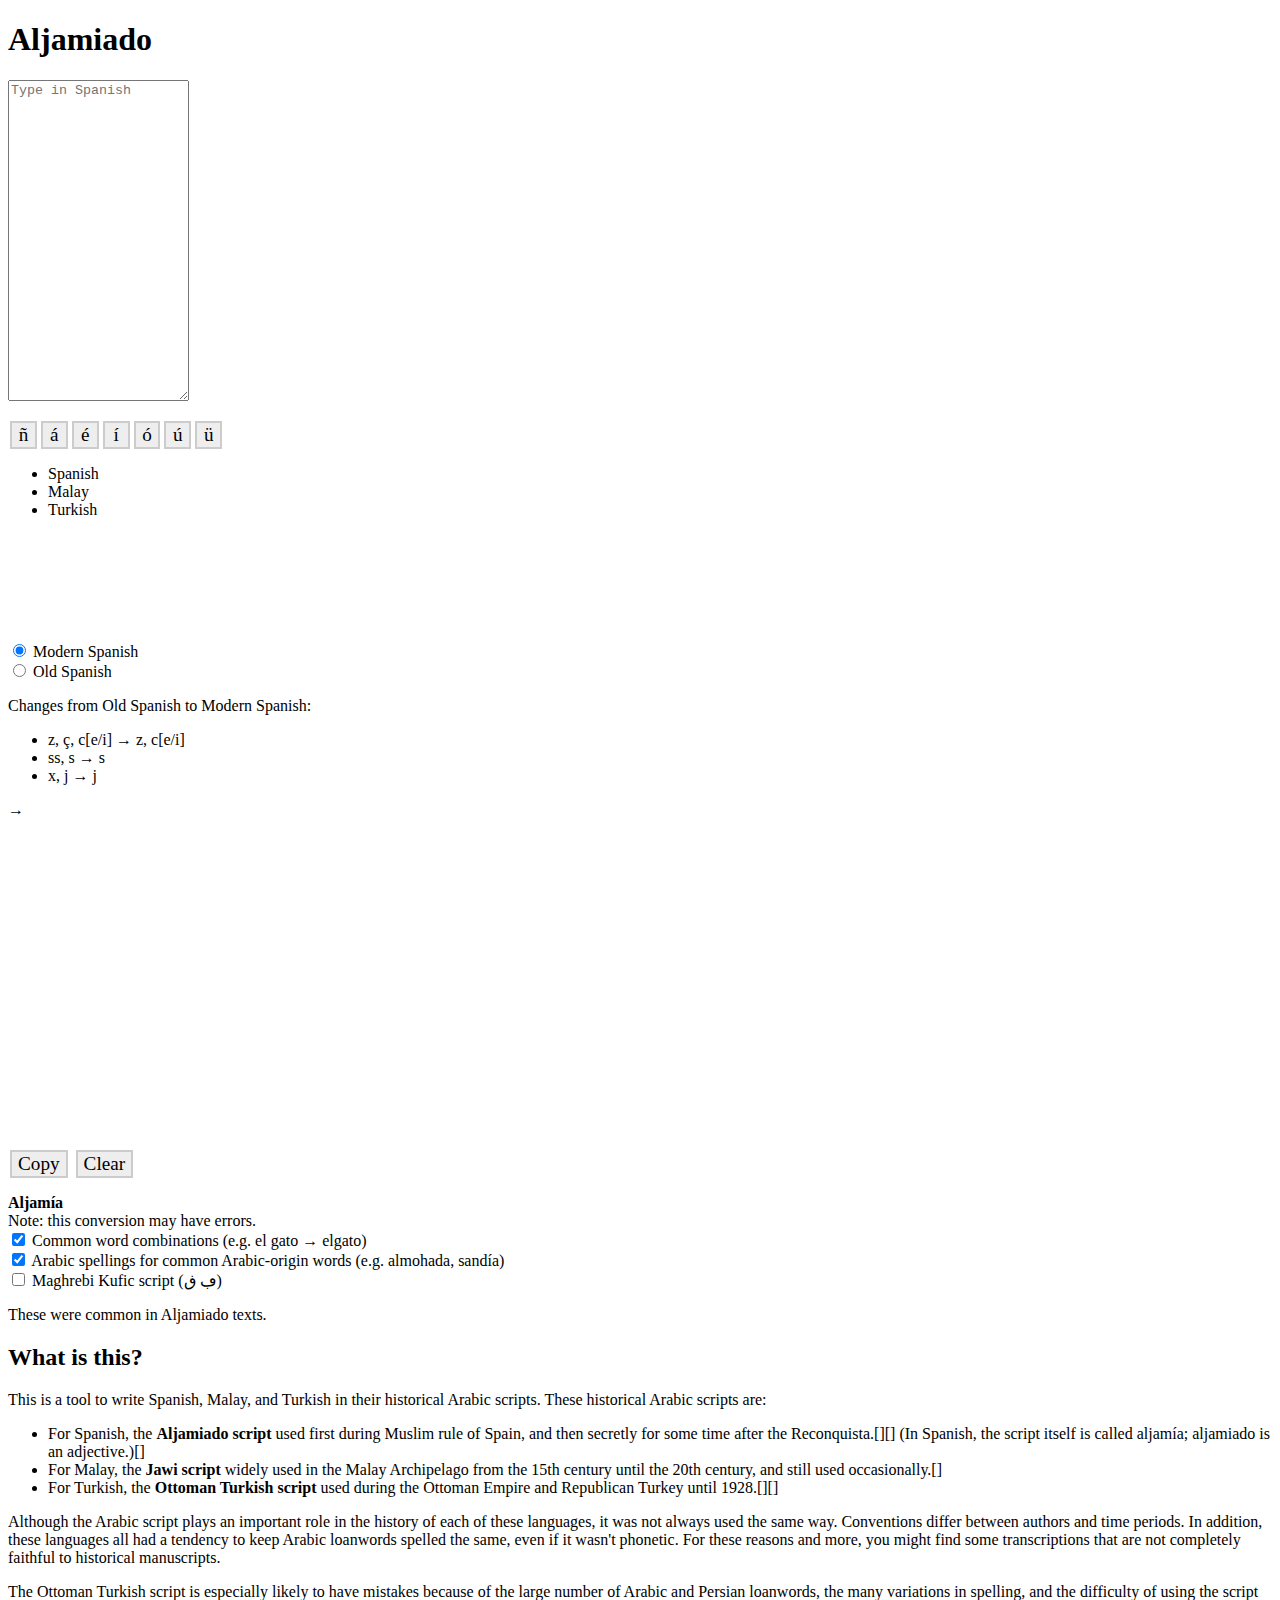
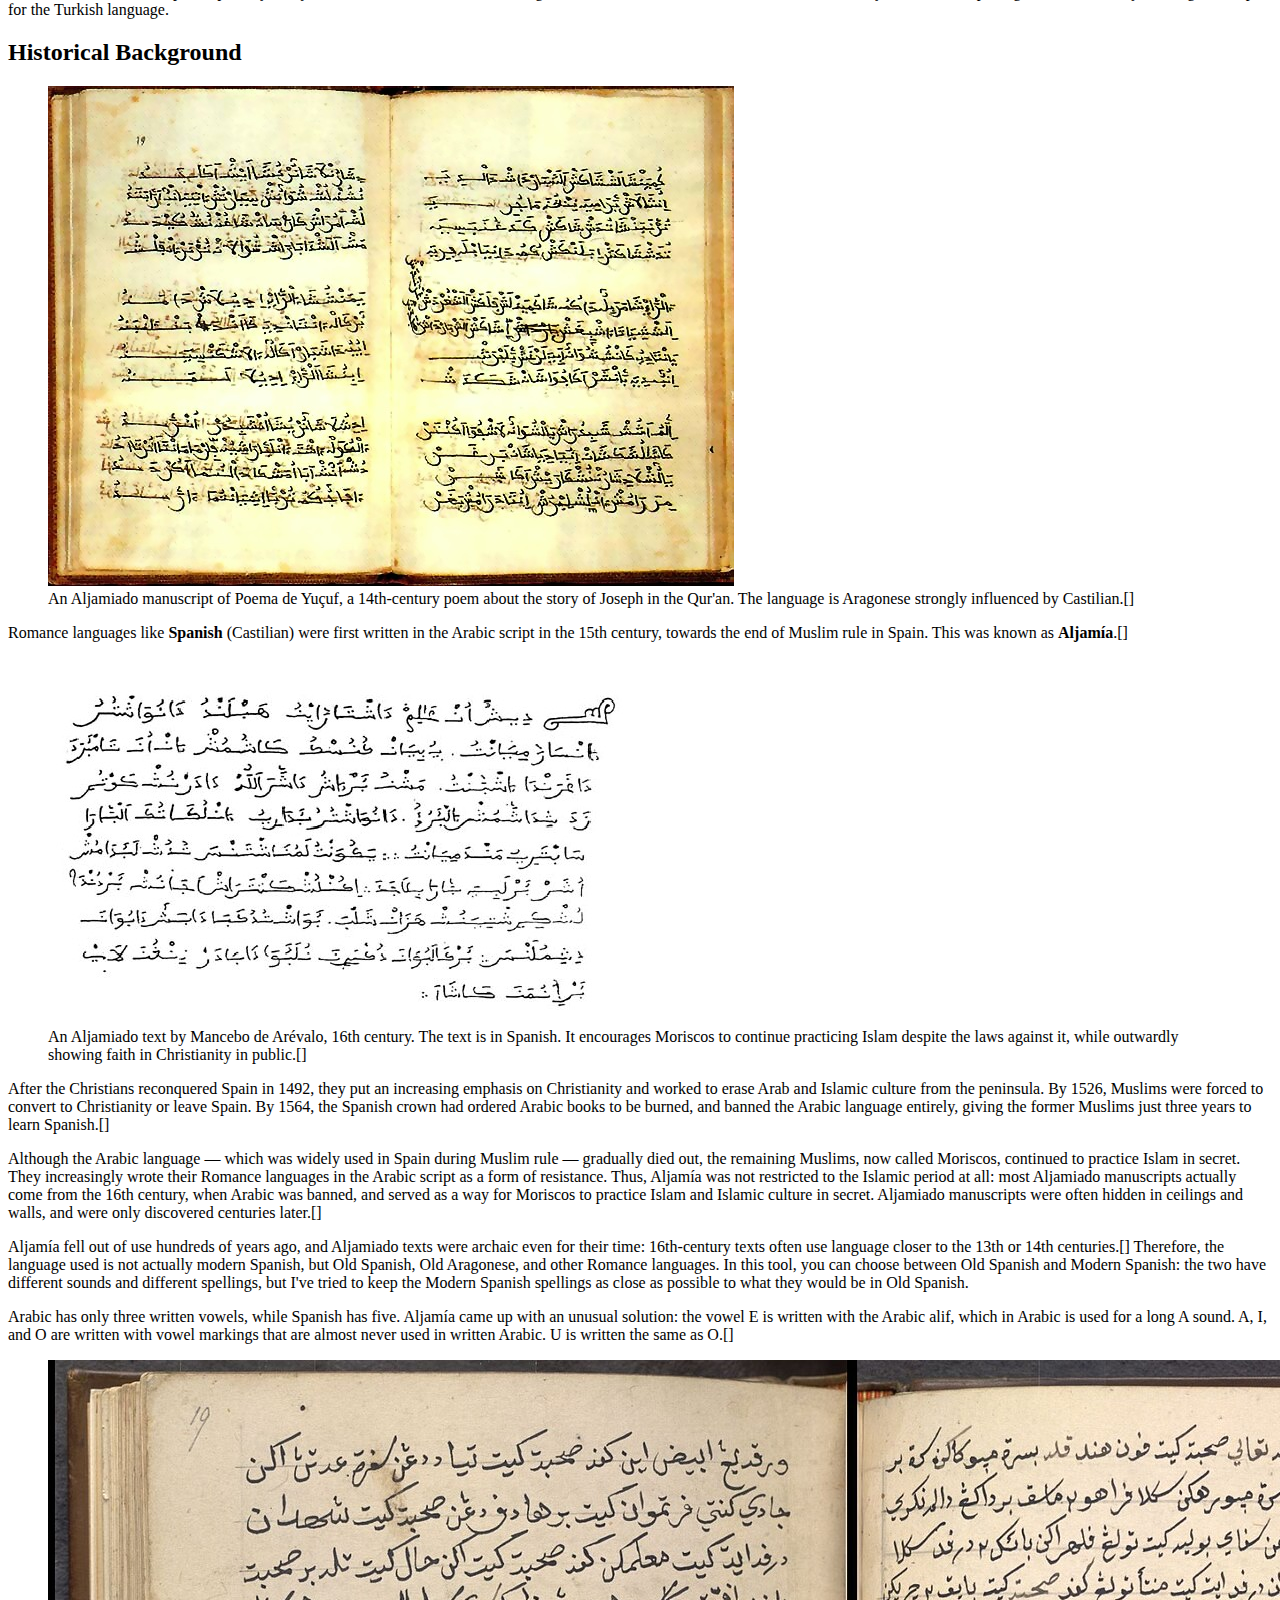
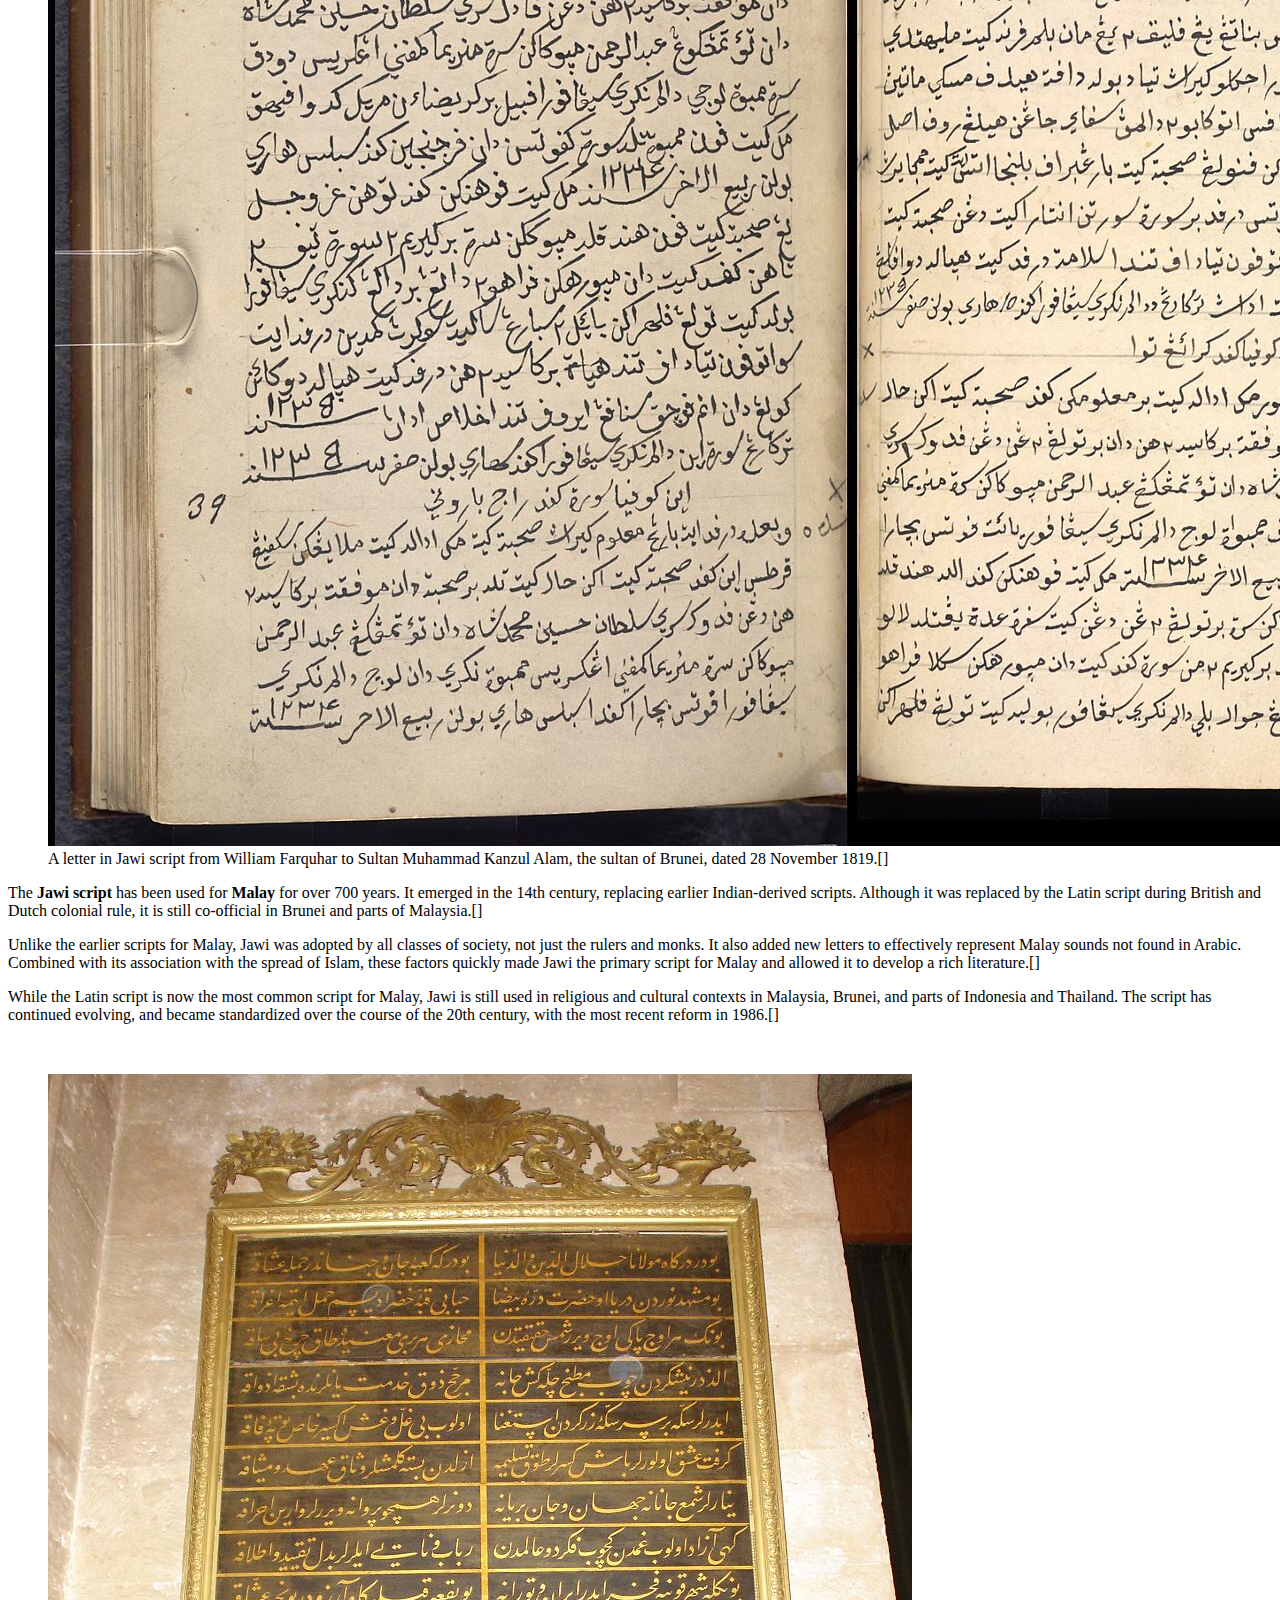
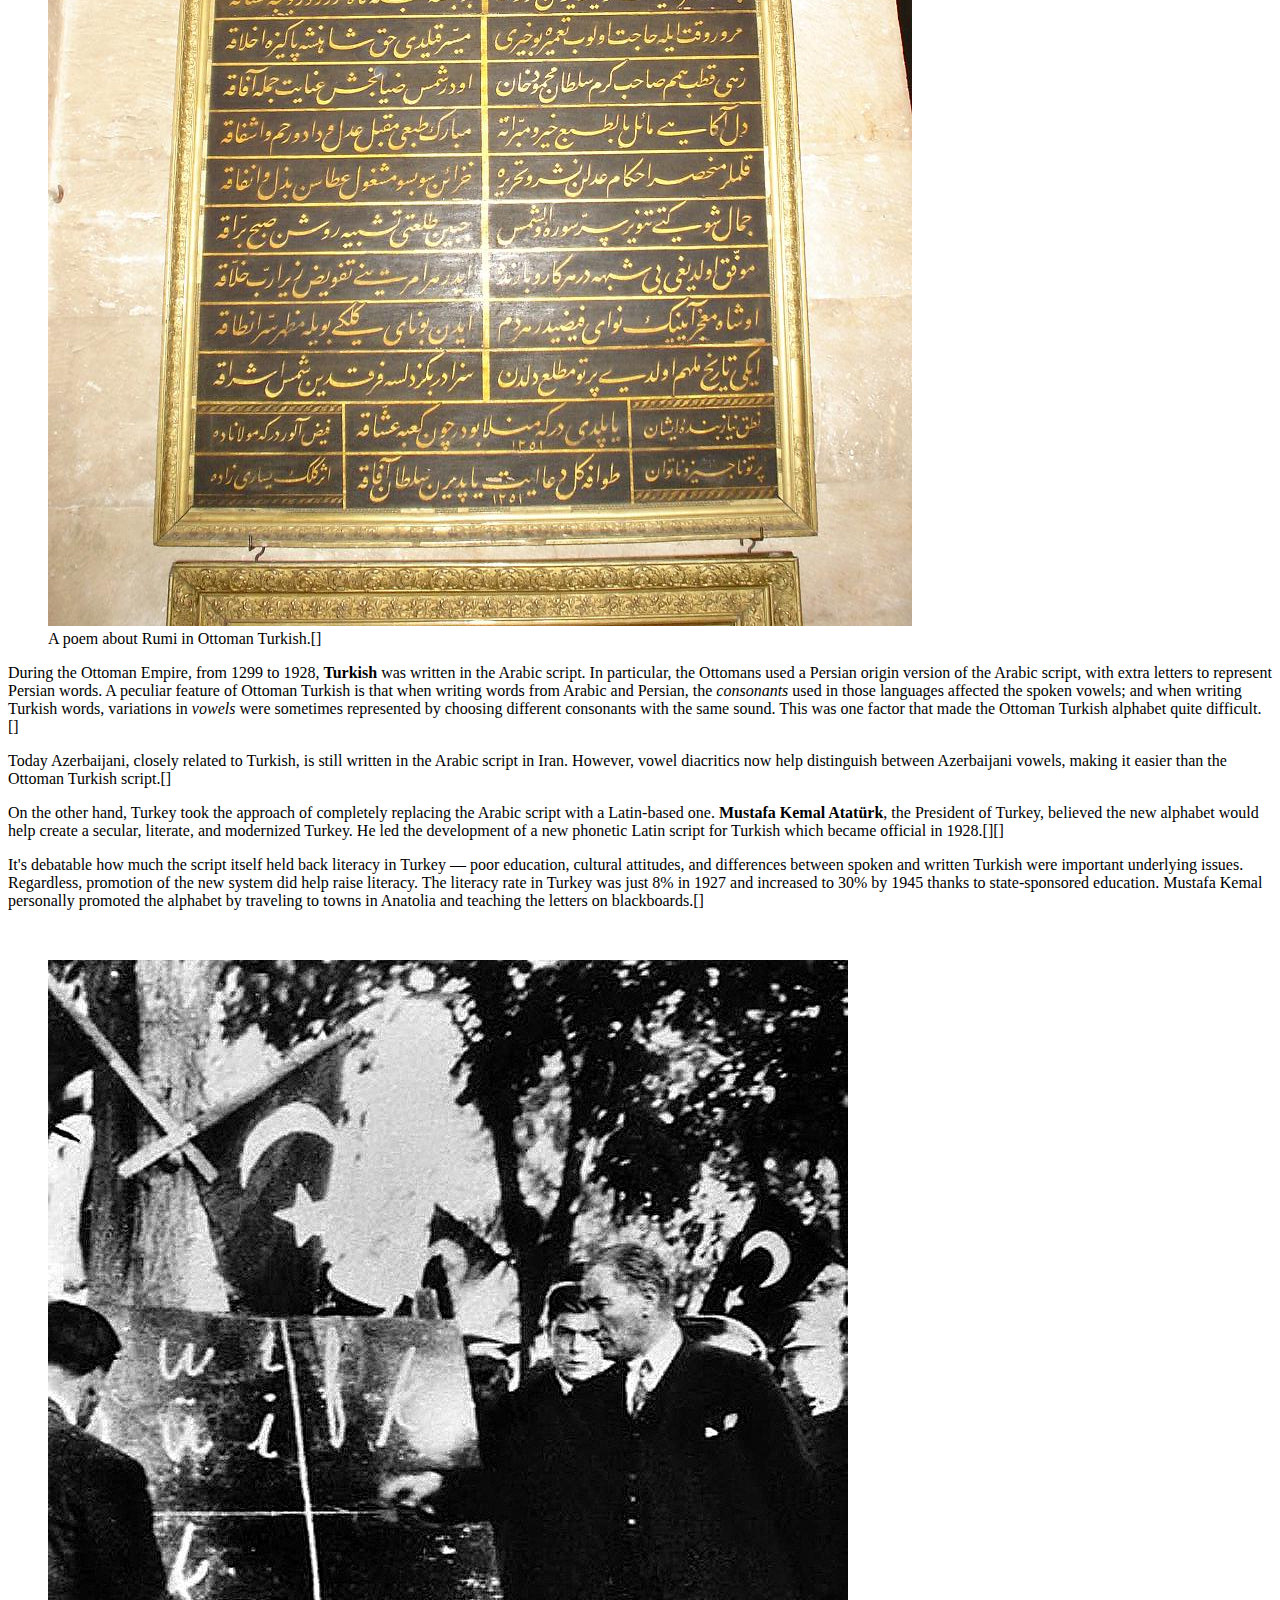
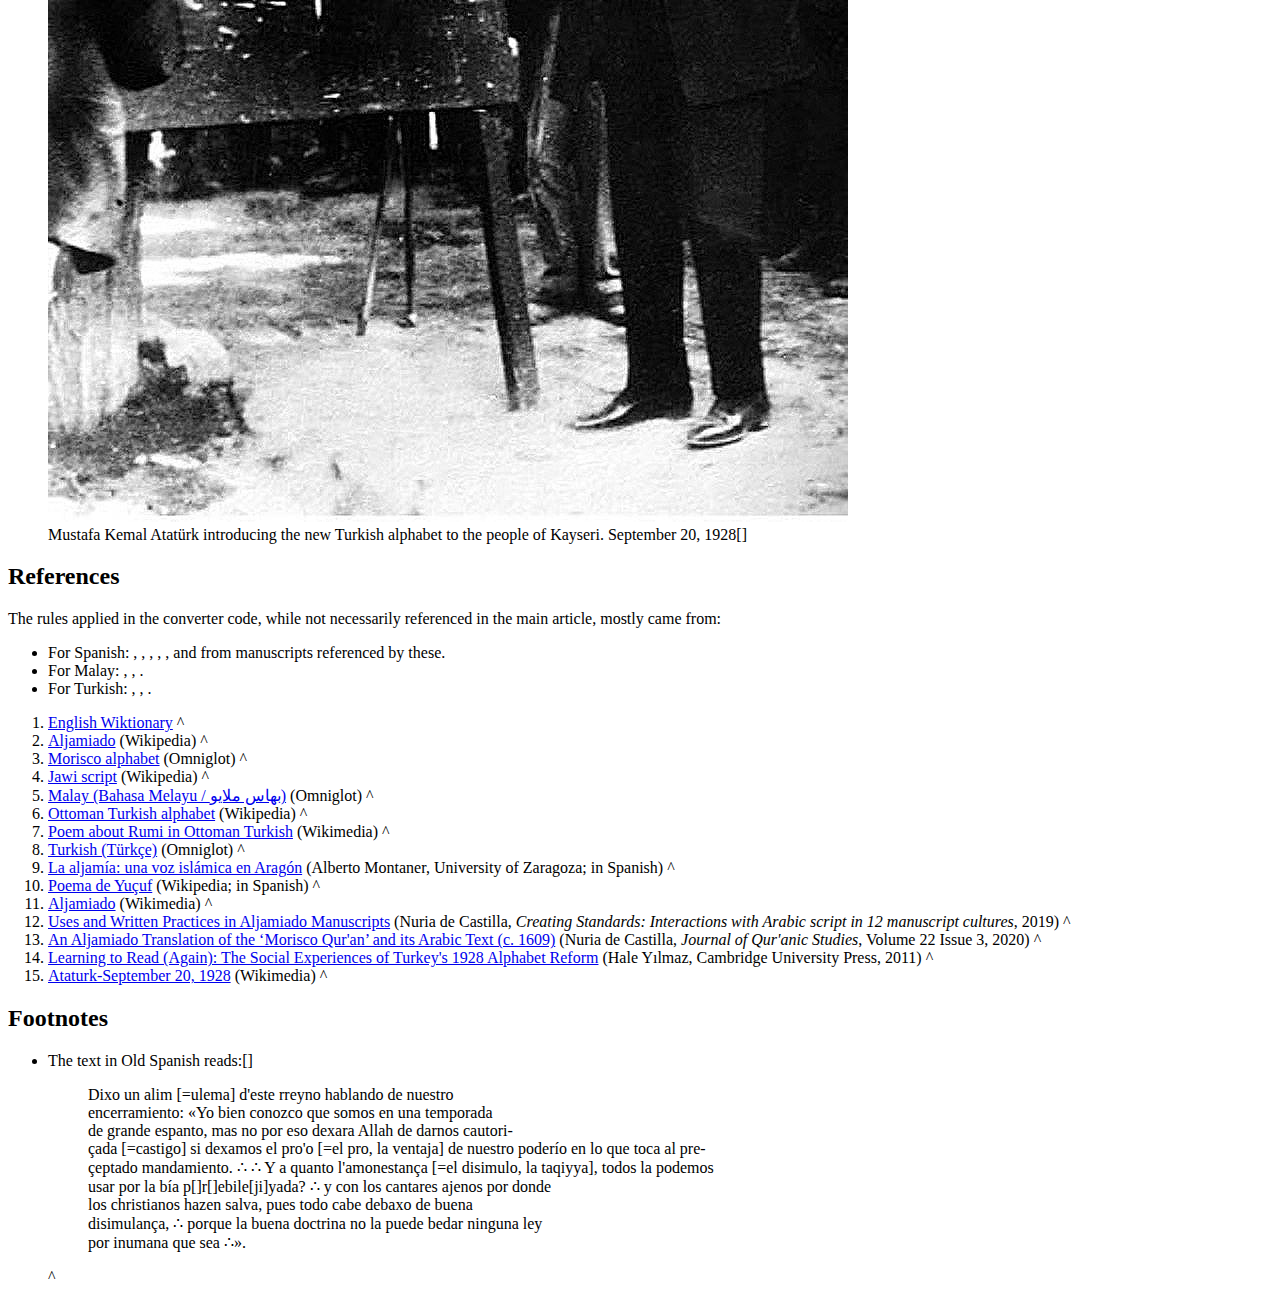
==== commit 36c6c237: "fix typos, bugs, and image compression" ====
--- a/aljamiado/index.html
+++ b/aljamiado/index.html
@@ -5,11 +5,11 @@
     <meta charset="utf-8">
     <meta name="viewport" content="width=device-width, initial-scale=1.0">
     <meta property="og:title" content="Aljamiado">
-    <meta property="og:description" content="An online tool to write Spanish, Malay, and Turkish in their historic Arabic scripts">
+    <meta property="og:description" content="An online tool to write Spanish, Malay, and Turkish in their historical Arabic scripts">
     <meta property="og:image" content="https://harysdalvi.com/sub/projects/classics-converter/img/Romance_languages.jpg">
     <link rel="stylesheet" href="https://harysdalvi.com/main.css">
     <title>Aljamiado</title>
-    <meta name="description" content="An online tool to write Spanish, Malay, and Turkish in their historic Arabic scripts">
+    <meta name="description" content="An online tool to write Spanish, Malay, and Turkish in their historical Arabic scripts">
     <link rel="stylesheet" href="https://harysdalvi.com/sub/projects/classics-converter/classics-shared.css">
     <link rel="preconnect" href="https://fonts.googleapis.com">
     <link rel="preconnect" href="https://fonts.gstatic.com" crossorigin>
@@ -148,19 +148,19 @@
 <div class="main">
     <h2 id="what-is-this">What is this?</h2>
     <p>This is a tool to write Spanish, Malay,
-        and Turkish in their historic Arabic scripts.
-        These historic Arabic scripts are:
+        and Turkish in their historical Arabic scripts.
+        These historical Arabic scripts are:
         <ul>
             <li>For Spanish, the <strong>Aljamiado script</strong>
                 used first during Muslim rule of Spain, and then secretly for some time after
                 the Reconquista.[<a data-cite="aljamiado"></a>][<a data-cite="morisco"></a>]
-                (In Spanish, the script itself is called aljamía; aljamiado and morisco are
-                adjectives.)[<a data-cite="aragon"></a>]</li>
+                (In Spanish, the script itself is called aljamía; aljamiado is
+                an adjective.)[<a data-cite="aragon"></a>]</li>
             <li>For Malay, the <strong>Jawi script</strong>
                 widely used in the Malay Archipelago from the 15th century until the 20th century,
                 and still used occasionally.[<a data-cite="jawi"></a>]</li>
             <li>For Turkish, the <strong>Ottoman Turkish script</strong>
-                used during the Ottoman Empire, until after World War I.[<a data-cite="ottoman"></a>][<a data-cite="turkish"></a>]</li>
+                used during the Ottoman Empire and Republican Turkey until 1928.[<a data-cite="ottoman"></a>][<a data-cite="turkish"></a>]</li>
         </ul>
         Although the Arabic script plays an important role in the history of each of these languages,
             it was not always used the same way. Conventions differ between authors and time periods.
@@ -257,7 +257,7 @@
     <p>
         On the other hand, Turkey took the approach of completely replacing the Arabic script with a Latin-based
         one. <strong>Mustafa Kemal Atatürk</strong>, the President of Turkey, believed the new alphabet would help create a secular, literate, and modernized Turkey.
-        He led the development of a new phonetic Latin script for Turkey which became official in 1928.[<a data-cite="turkish"></a>][<a data-cite="reform"></a>]
+        He led the development of a new phonetic Latin script for Turkish which became official in 1928.[<a data-cite="turkish"></a>][<a data-cite="reform"></a>]
     </p>
     <p>
         It's debatable how much the script itself held back literacy in Turkey &mdash; poor education,
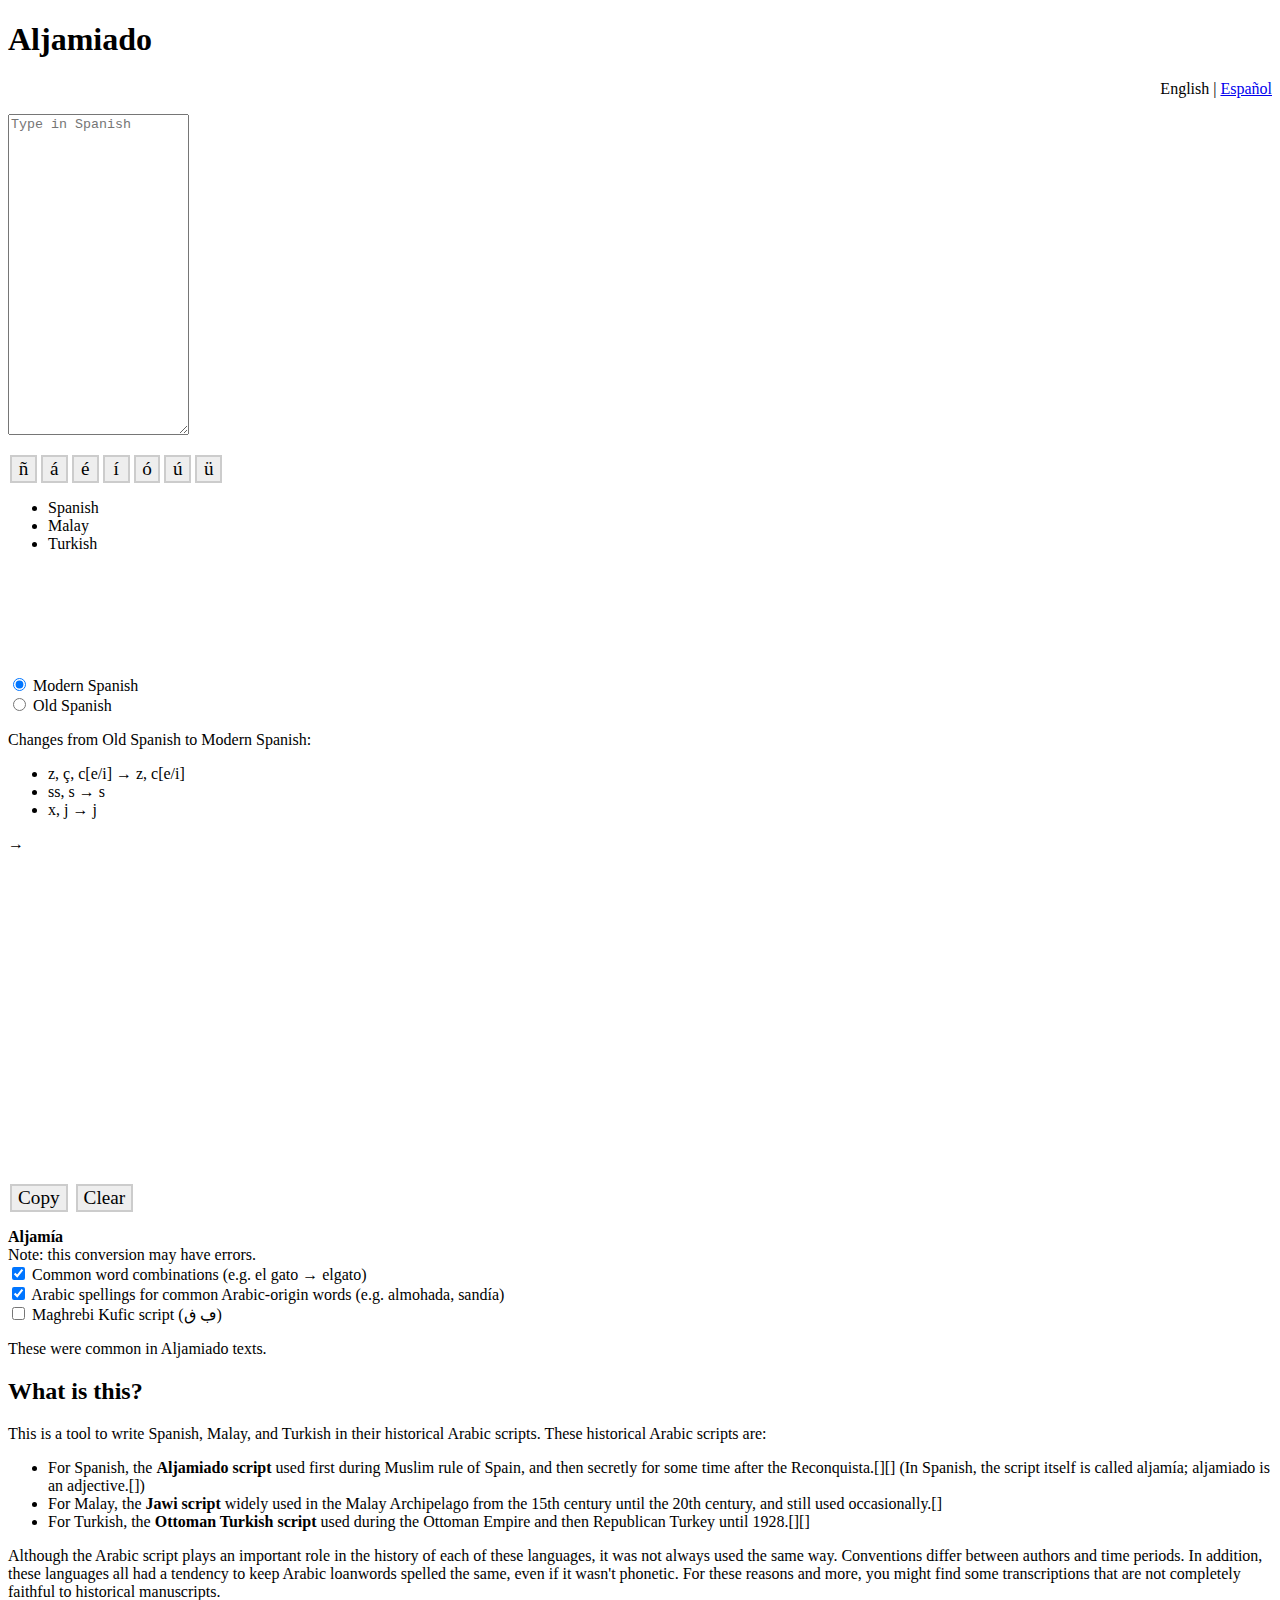
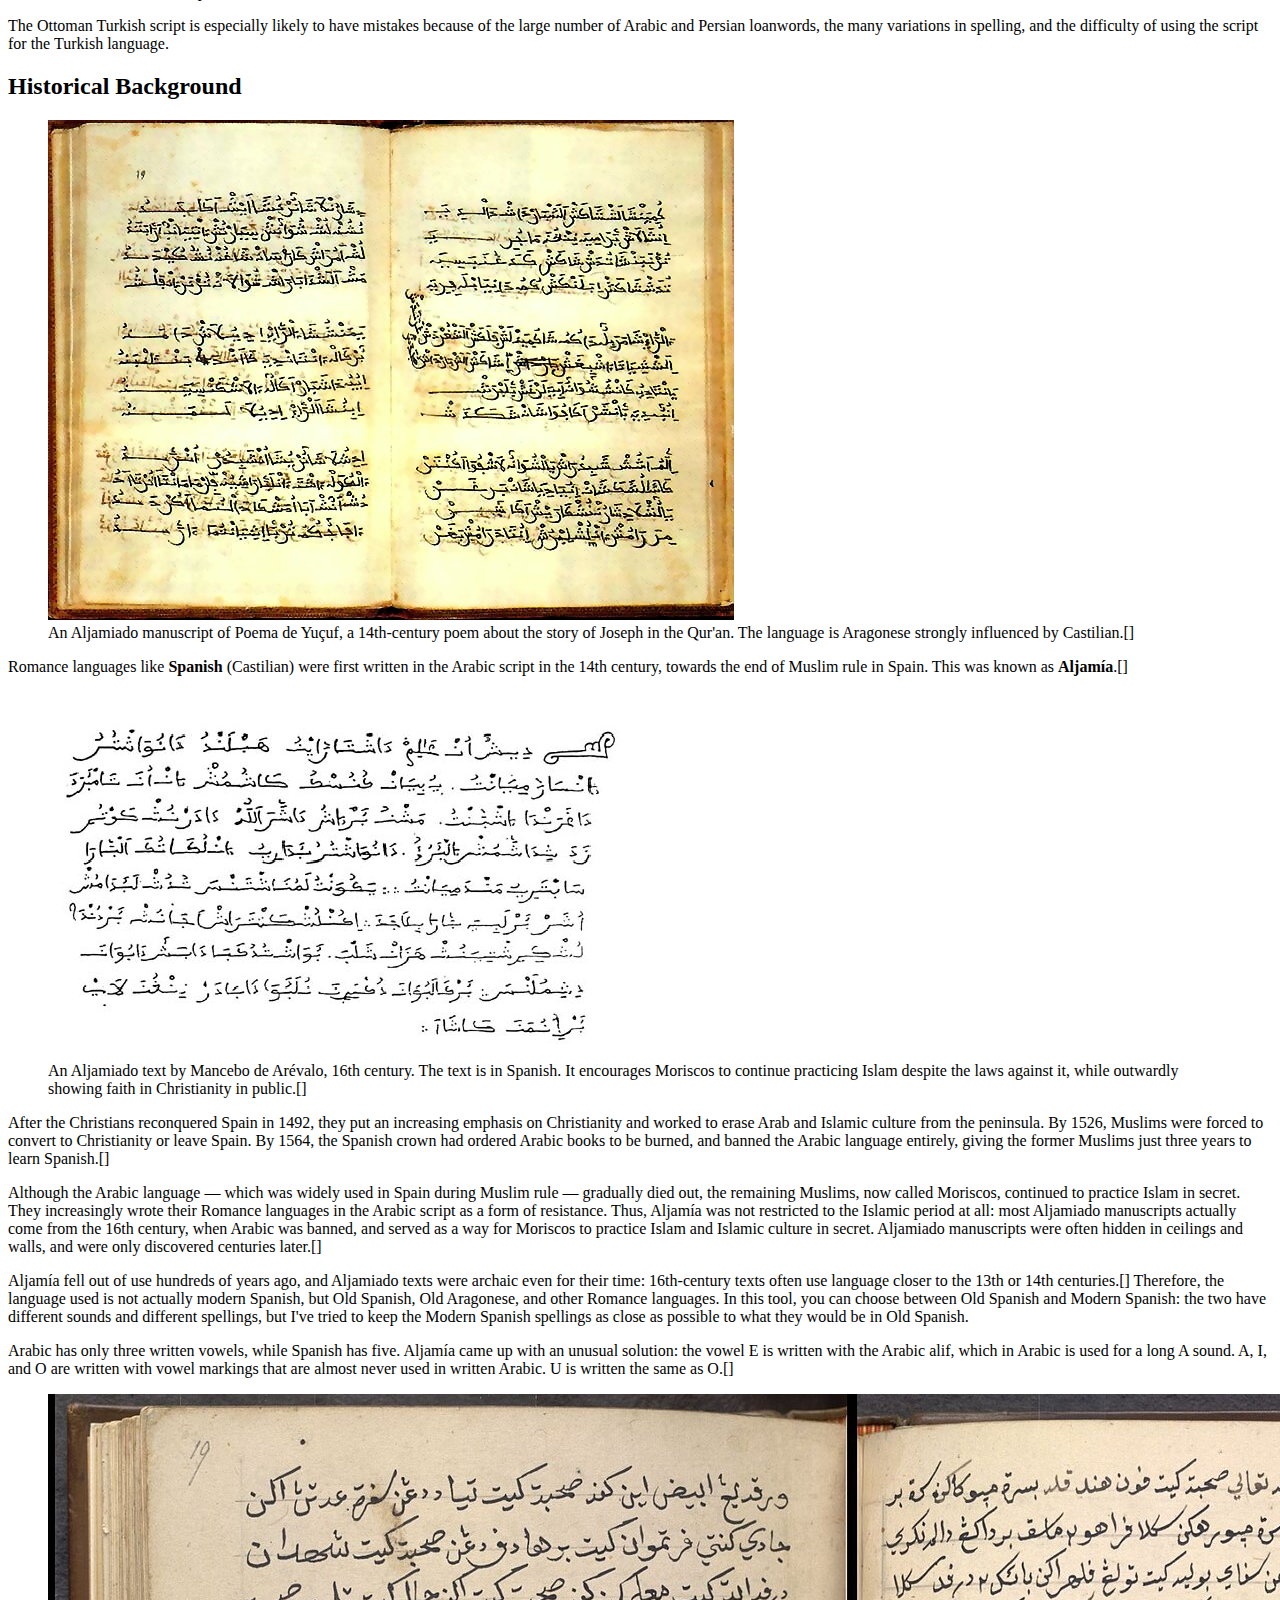
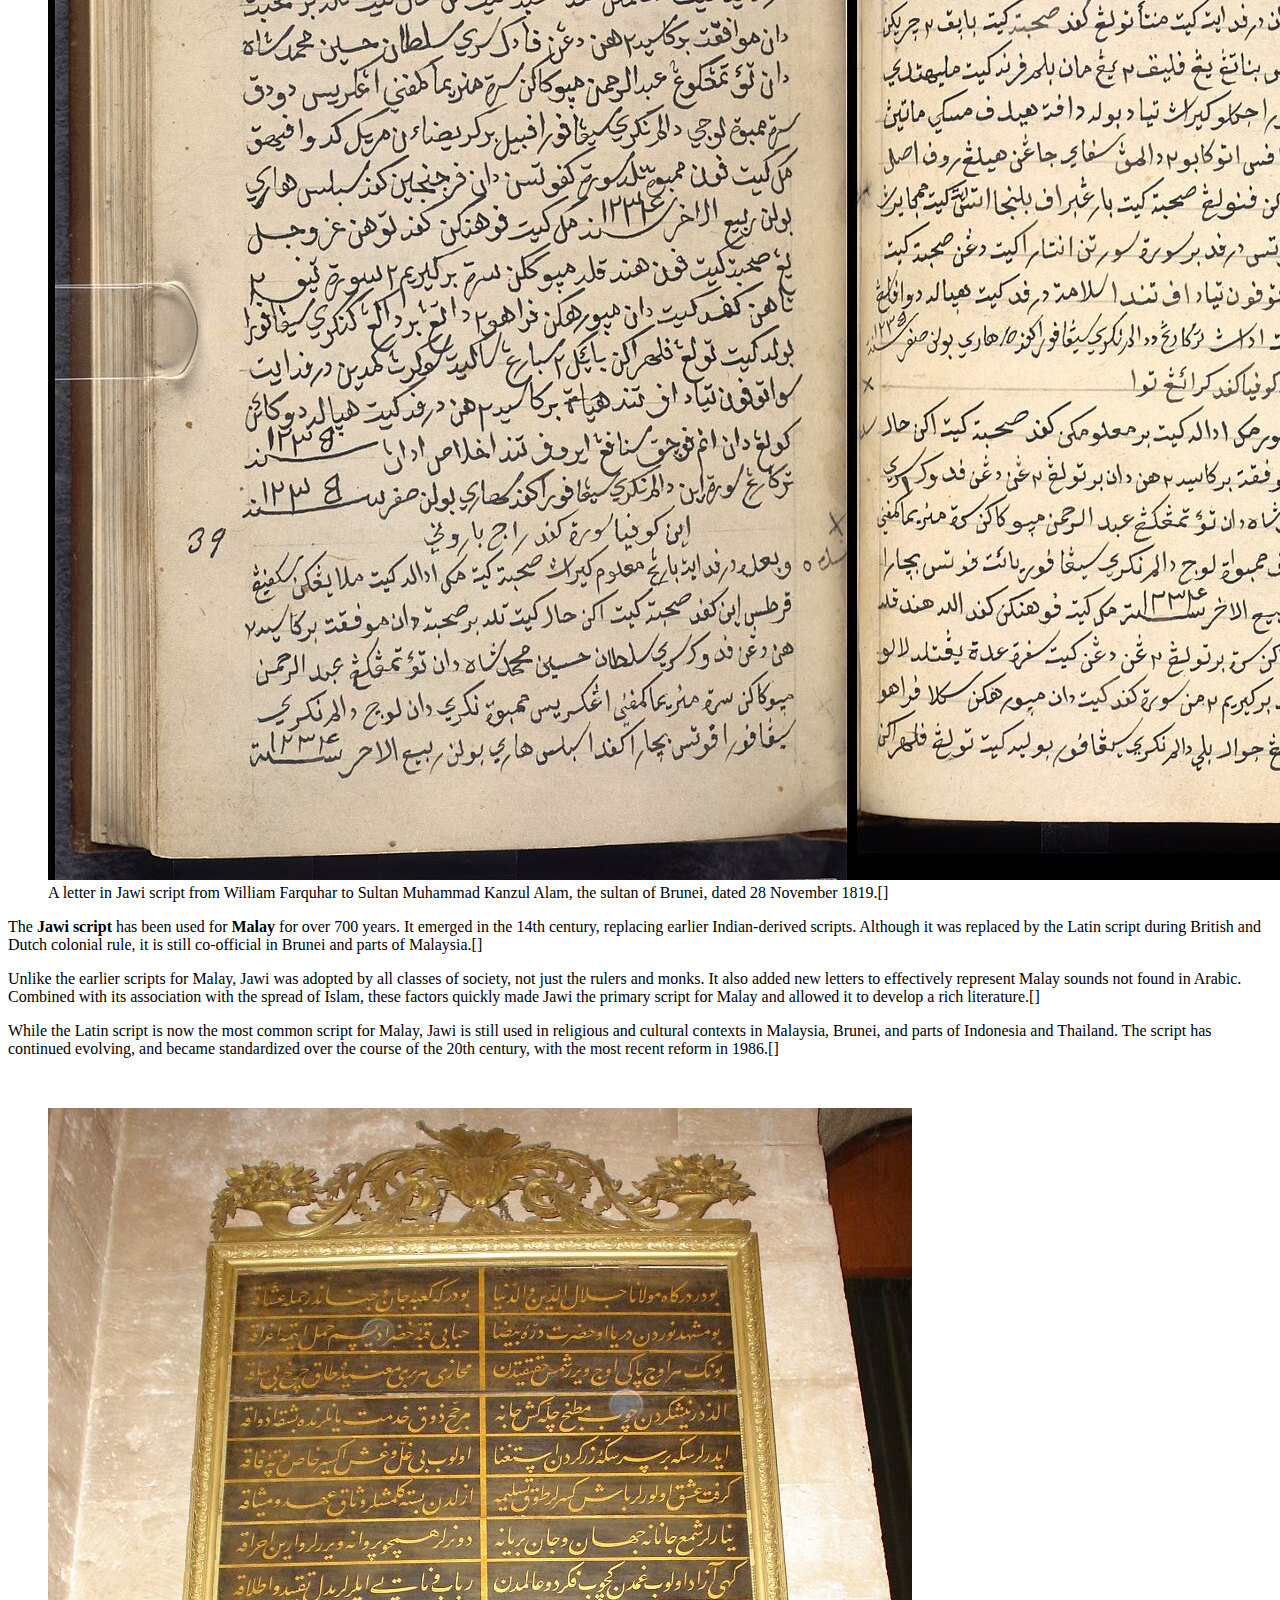
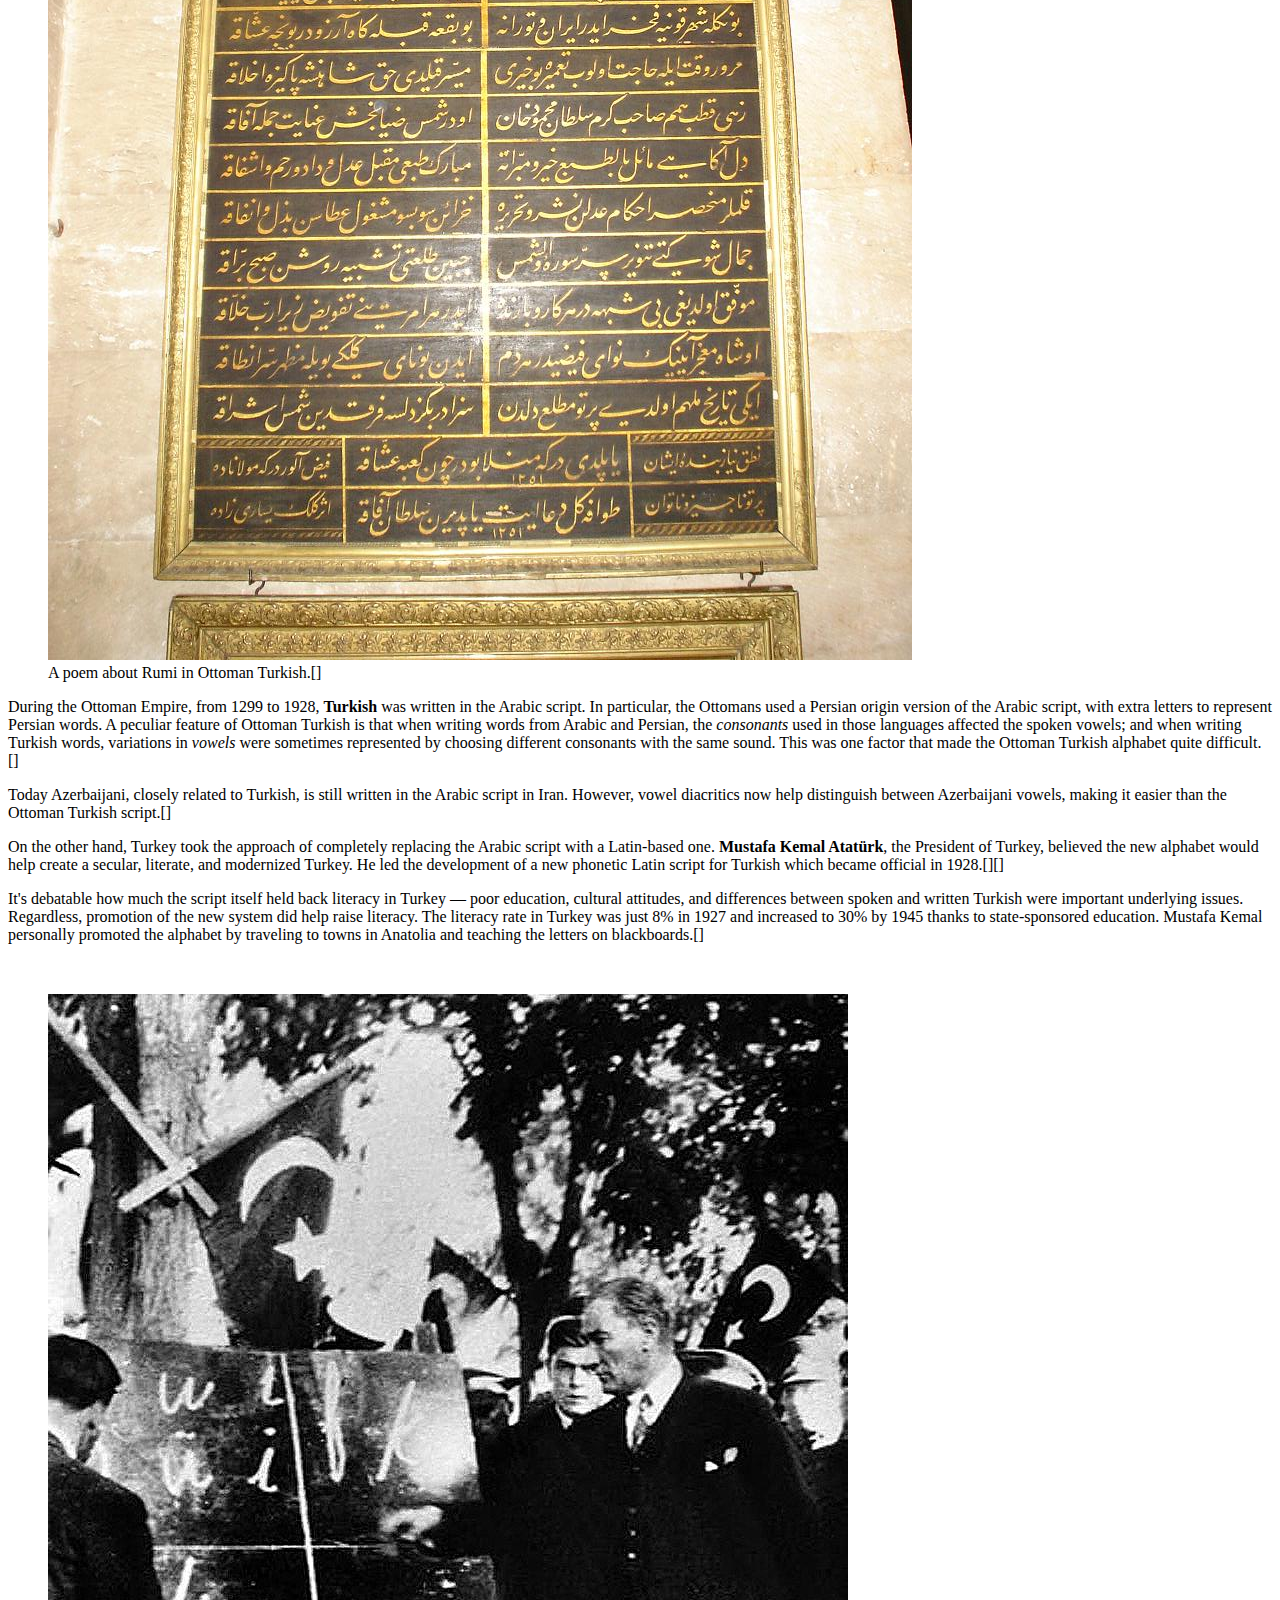
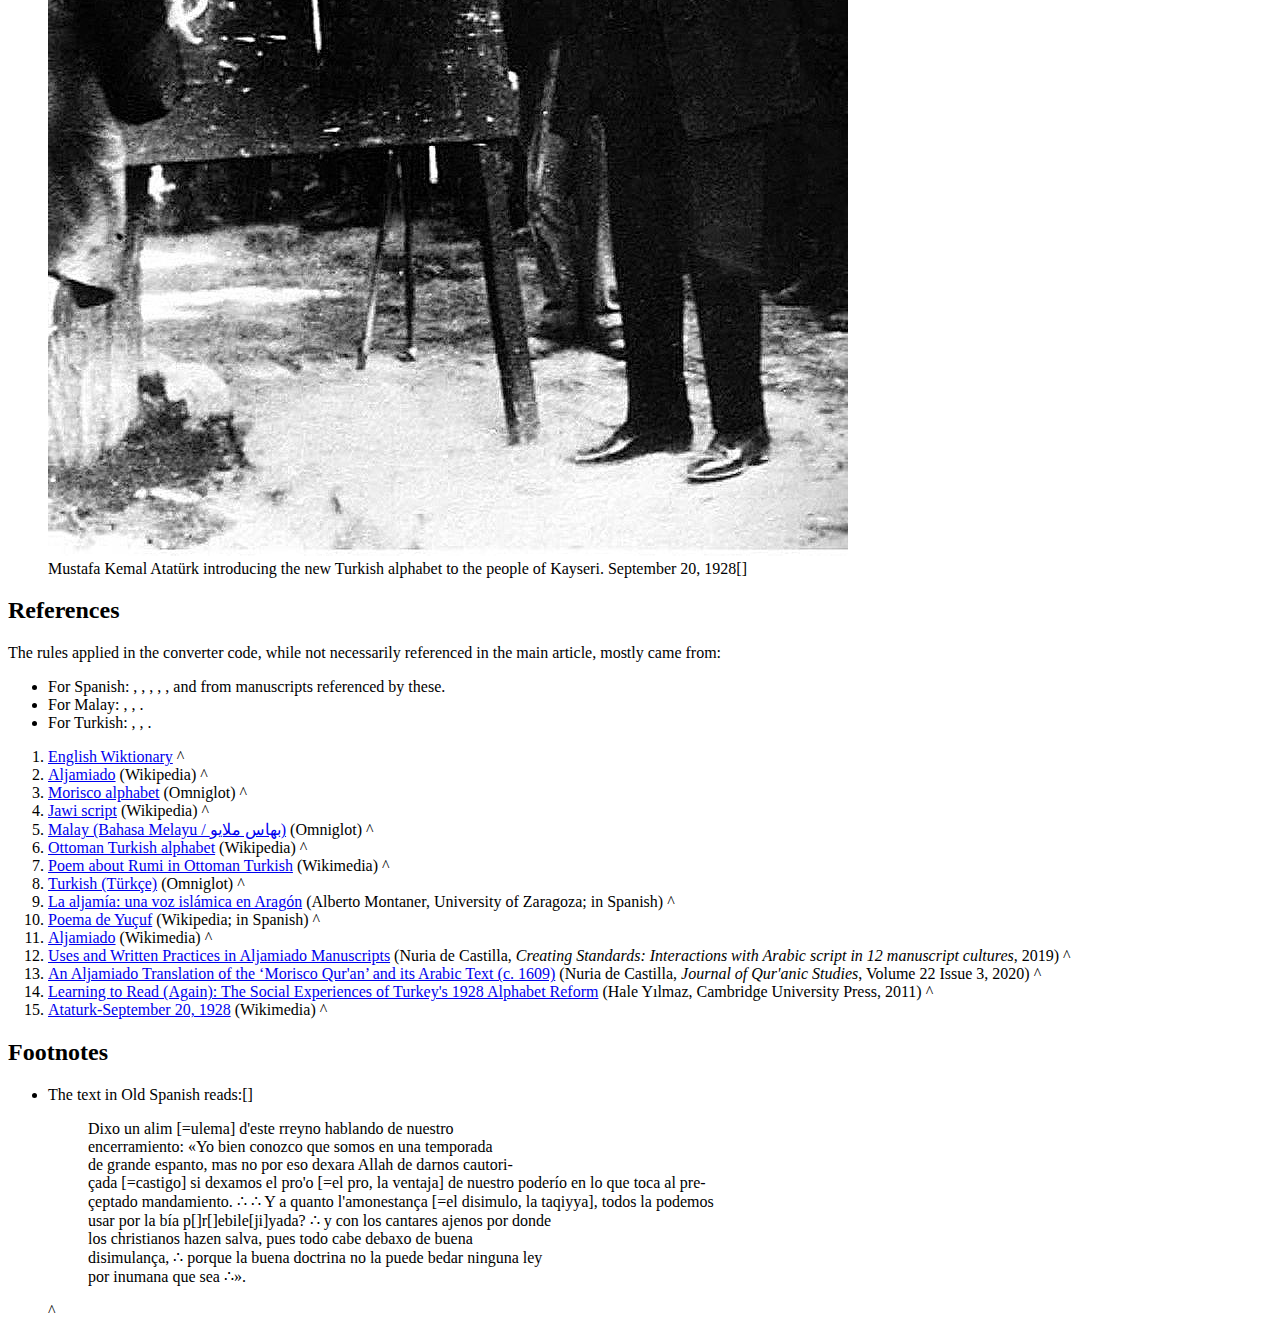
==== commit a9c3eee6: "spanish translation of aljamiado" ====
--- a/aljamiado/index.html
+++ b/aljamiado/index.html
@@ -45,6 +45,11 @@
     button:active {
         background: #AAAA99;
     }
+    #lang-switch {
+        text-align: right;
+        margin-block-start: 1em;
+        margin-block-end: 1em;
+    }
     </style>
     <!-- <base href="https://harysdalvi.com/sub/projects/aljamiado/"> -->
     <script async src="https://www.googletagmanager.com/gtag/js?id=G-YPKKGJ4J3K"></script>
@@ -55,13 +60,22 @@
 
     gtag('config', 'G-YPKKGJ4J3K');
     </script>
+    <script>
+    const pageLang = 'en';
+    </script>
     <script src="constants.js"></script>
     <script src="convert.js"></script>
+
+    <link rel="alternate" hreflang="en" href="https://harysdalvi.com/aljamiado">
+    <link rel="alternate" hreflang="es" href="https://harysdalvi.com/es/aljamiado">
 </head>
 
 <body>
 <div class="before-main">
 <h1>Aljamiado</h1>
+<div id="lang-switch">
+    English | <a href="https://harysdalvi.com/es/aljamiado">Español</a>
+</div>
 <div class="box-container">
     <div class="box-container-column has-box">
         <div class="text-box">
@@ -155,12 +169,12 @@
                 used first during Muslim rule of Spain, and then secretly for some time after
                 the Reconquista.[<a data-cite="aljamiado"></a>][<a data-cite="morisco"></a>]
                 (In Spanish, the script itself is called aljamía; aljamiado is
-                an adjective.)[<a data-cite="aragon"></a>]</li>
+                an adjective.[<a data-cite="aragon"></a>])</li>
             <li>For Malay, the <strong>Jawi script</strong>
                 widely used in the Malay Archipelago from the 15th century until the 20th century,
                 and still used occasionally.[<a data-cite="jawi"></a>]</li>
             <li>For Turkish, the <strong>Ottoman Turkish script</strong>
-                used during the Ottoman Empire and Republican Turkey until 1928.[<a data-cite="ottoman"></a>][<a data-cite="turkish"></a>]</li>
+                used during the Ottoman Empire and then Republican Turkey until 1928.[<a data-cite="ottoman"></a>][<a data-cite="turkish"></a>]</li>
         </ul>
         Although the Arabic script plays an important role in the history of each of these languages,
             it was not always used the same way. Conventions differ between authors and time periods.
@@ -179,7 +193,7 @@
         <figcaption>An Aljamiado manuscript of Poema de Yuçuf, a 14th-century poem about the story of Joseph in the Qur'an.
             The language is Aragonese strongly influenced by Castilian.[<a data-cite="yusuf"></a>]</figcaption>
     </figure>
-    <p>Romance languages like <strong>Spanish</strong> (Castilian) were first written in the Arabic script in the 15th
+    <p>Romance languages like <strong>Spanish</strong> (Castilian) were first written in the Arabic script in the 14th
         century, towards the end of Muslim rule in Spain. This was known as <strong>Aljamía</strong>.[<a data-cite="aljamiado"></a>]</p>
     <figure class="endfloat">
         <img src="img/arevalo.jpg" alt="Aljamiado text by Mancebo de Arévalo, 16th century">
@@ -195,6 +209,7 @@
         By 1564, the Spanish crown had ordered Arabic books to be burned,
         and banned the Arabic language entirely, giving the former Muslims just three years to learn Spanish.[<a data-cite="nuria"></a>]
     </p>
+    <p>
         Although the Arabic language &mdash; which was widely used in Spain during Muslim rule &mdash;
         gradually died out, the remaining Muslims, now called Moriscos,
         continued to practice Islam in secret.
